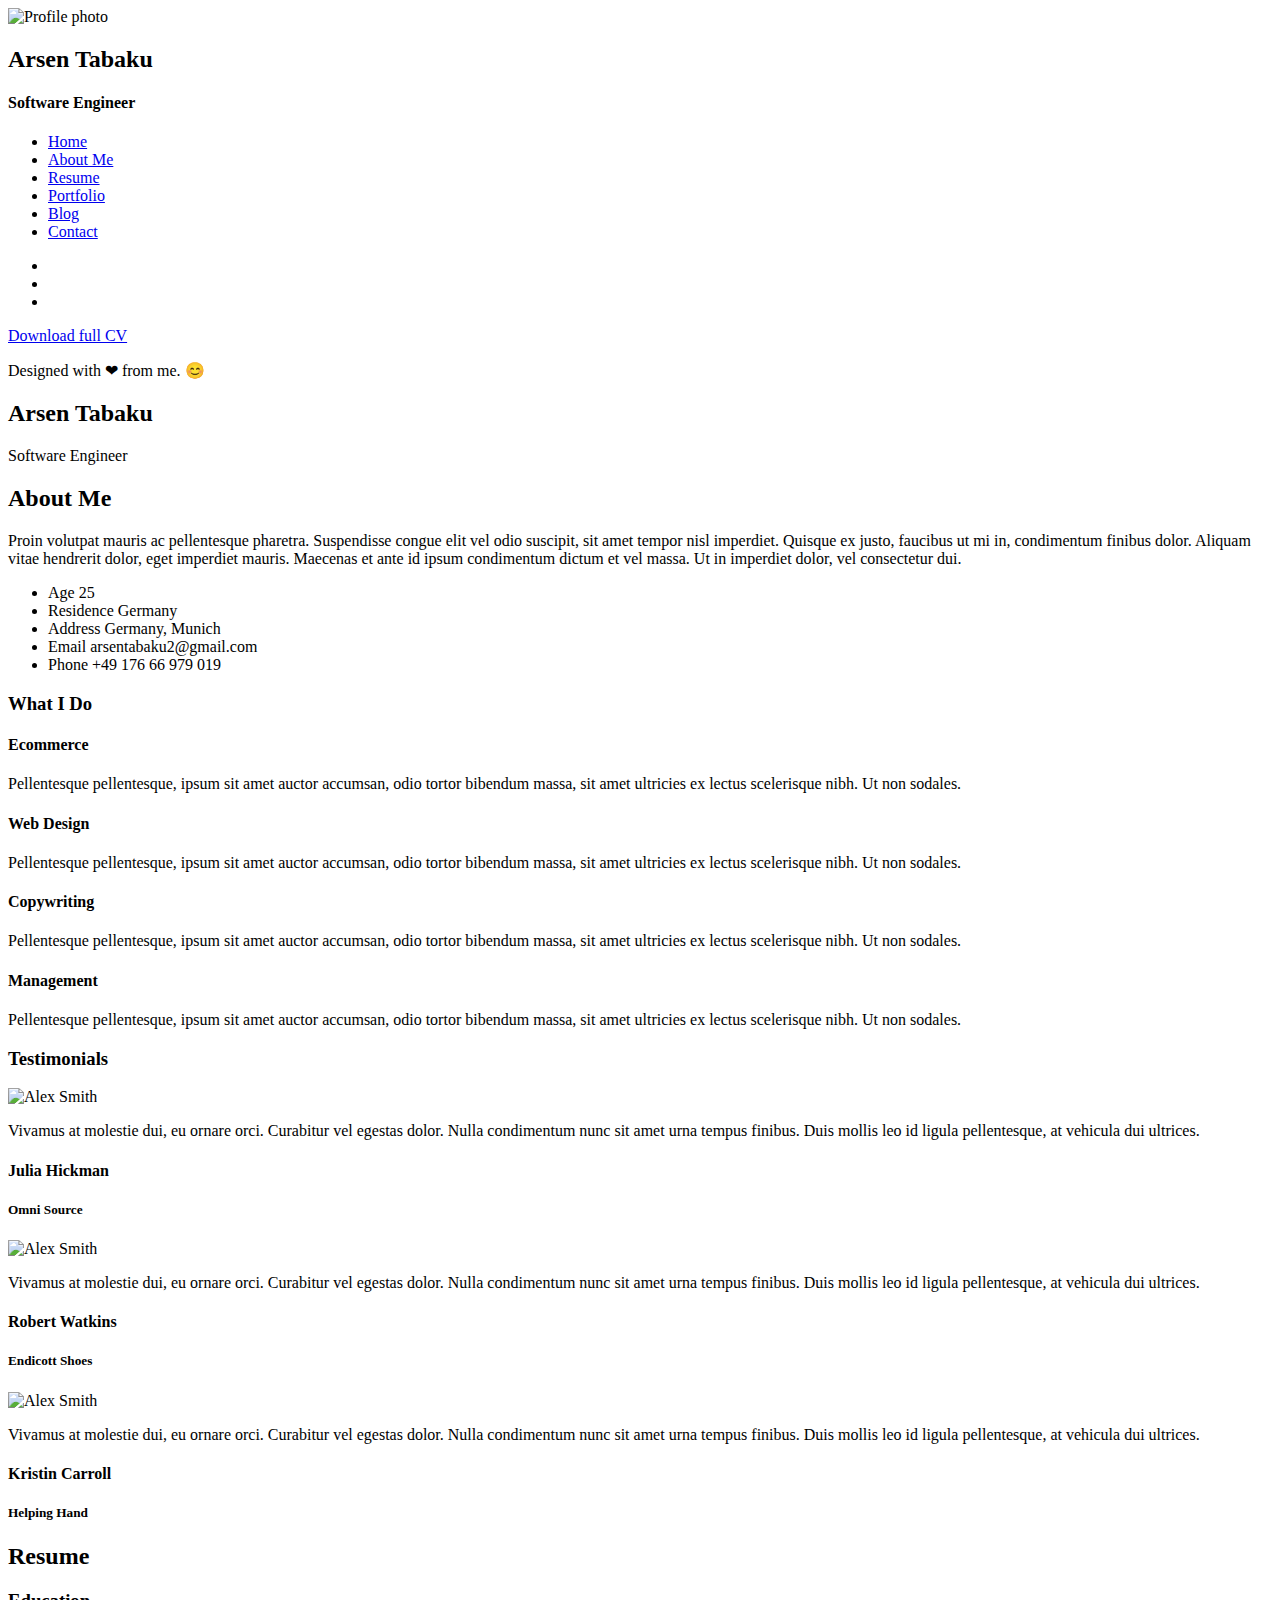
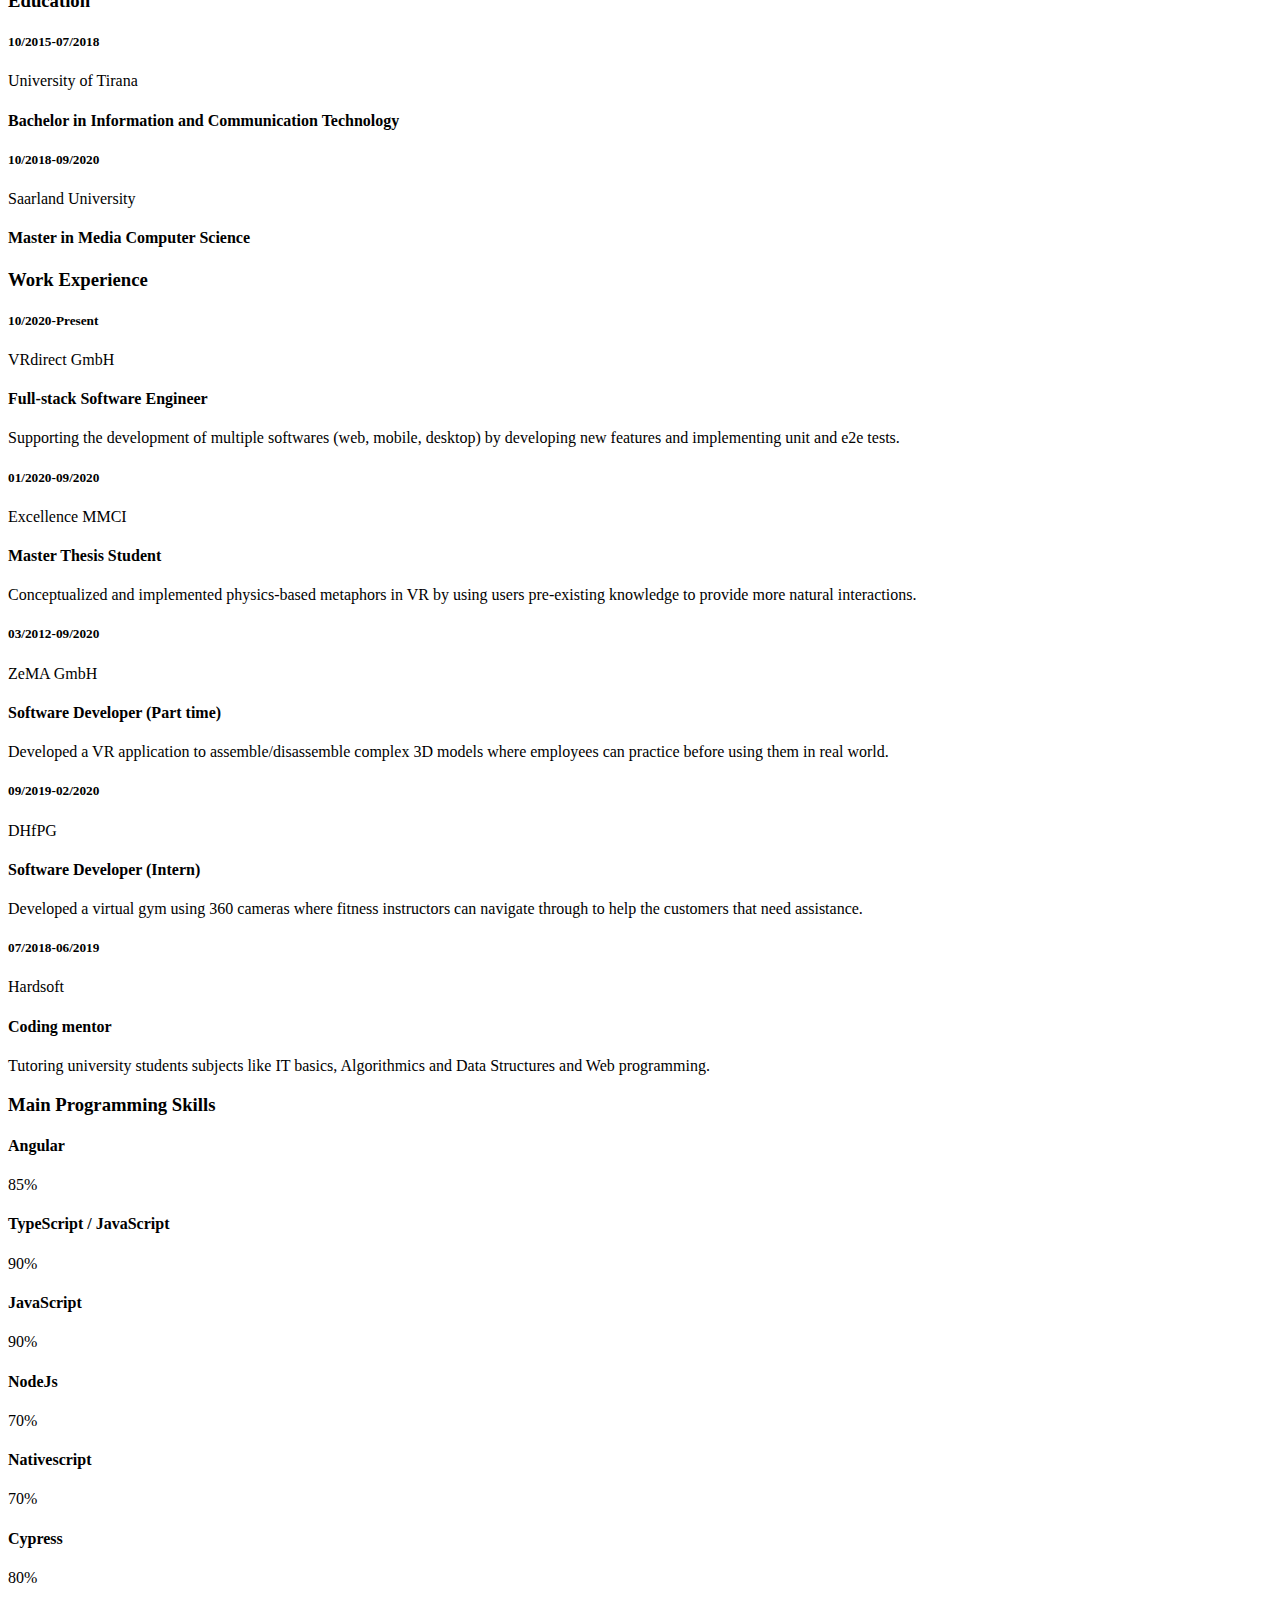
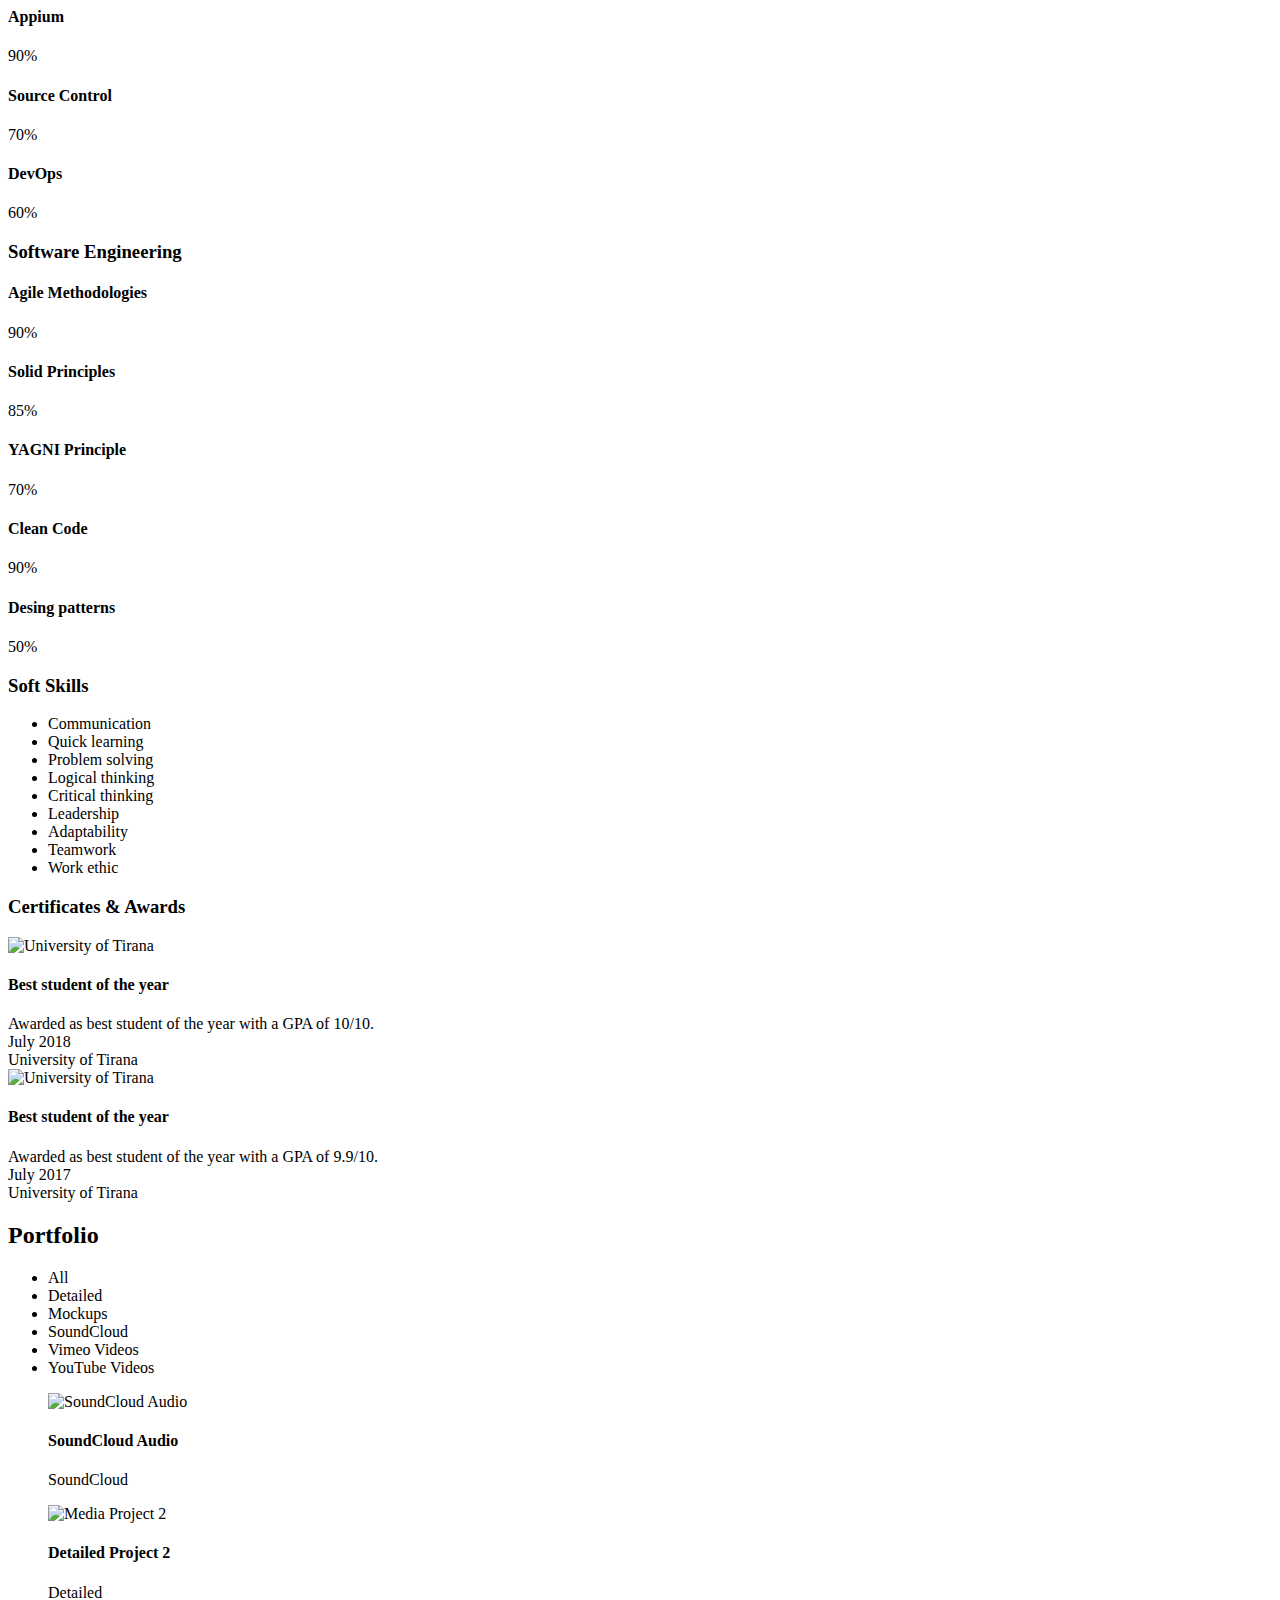
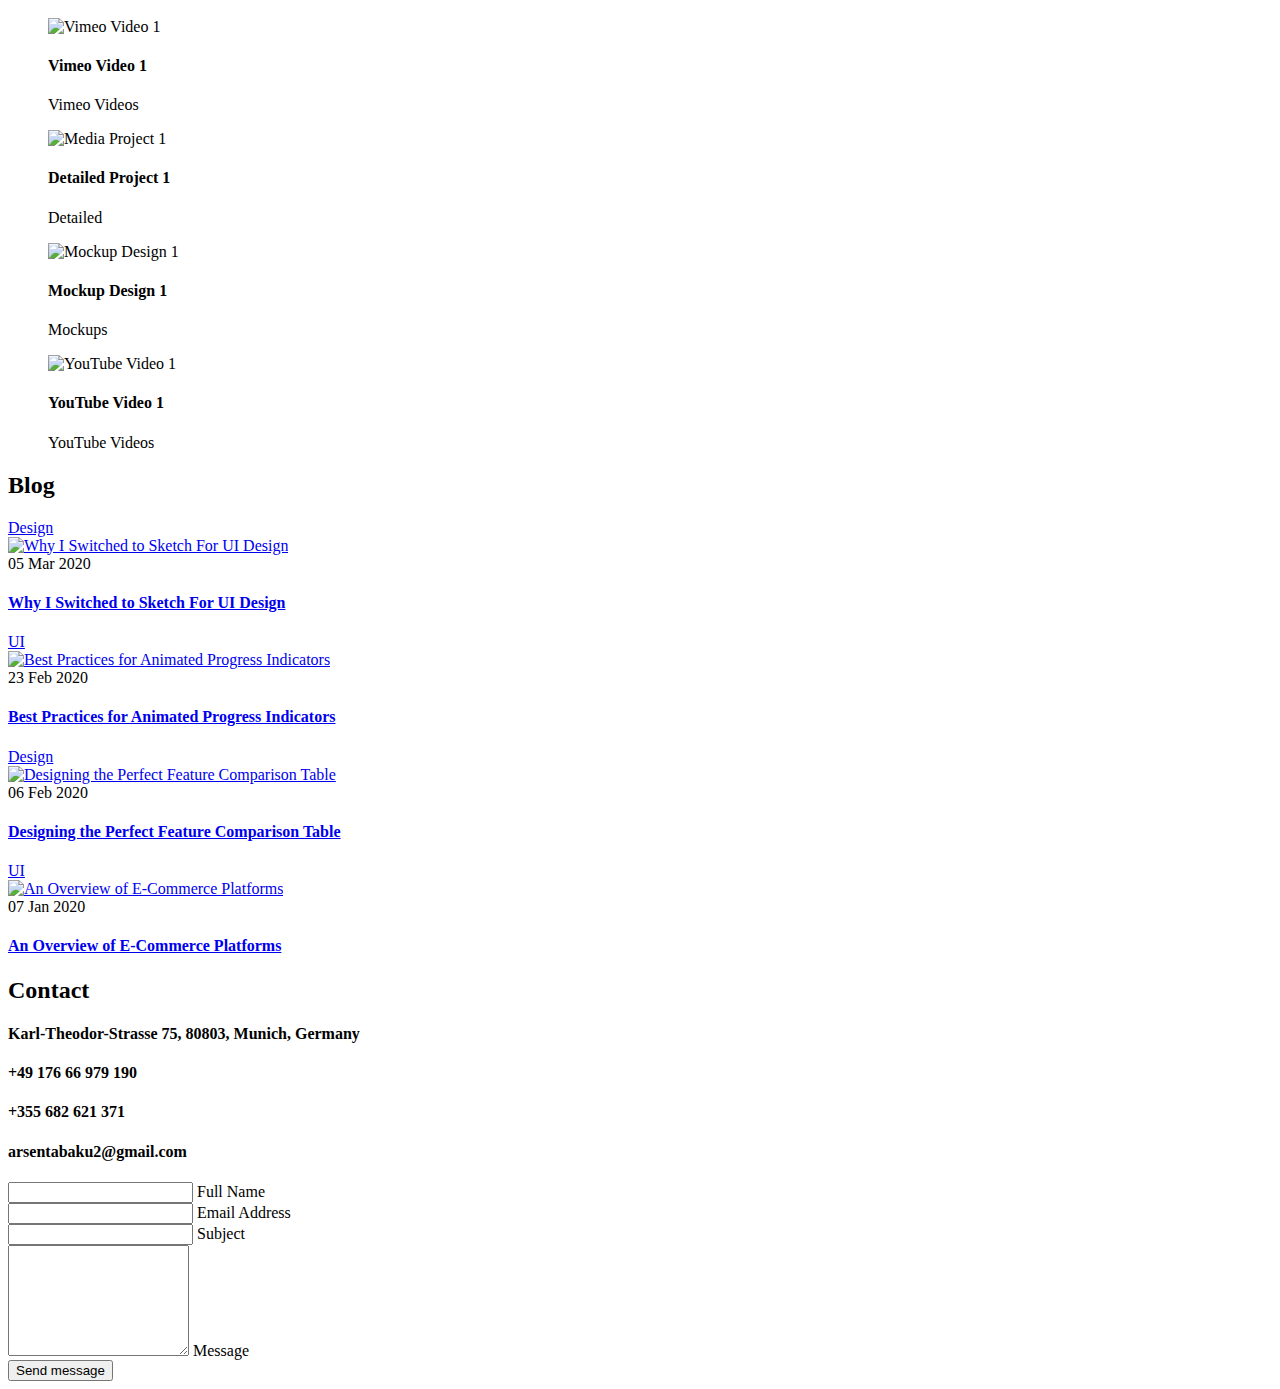
==== index.html @ f5edd141 "Updates in index.html for portfolio and blog changes" ====
<!DOCTYPE html>
<html lang="en" class="no-js">

<head>
  <meta charset="UTF-8" />
  <meta http-equiv="X-UA-Compatible" content="IE=edge">
  <title>Arsen Tabaku - Personal website</title>
  <meta name="viewport" content="width=device-width, initial-scale=1, maximum-scale=1" />
  <meta name="description" content="Arsen Tabaku - Personal website" />
  <meta name="keywords" content="cv, resume, arsen tabaku, portfolio, personal webiste" />
  <meta name="author" content="Arsen Tabaku" />
  <link rel="shortcut icon" href="img/favicon.ico">

  <link rel="stylesheet" href="css/reset.css" type="text/css">
  <link rel="stylesheet" href="css/bootstrap-grid.min.css" type="text/css">
  <link rel="stylesheet" href="css/animations.css" type="text/css">
  <link rel="stylesheet" href="css/perfect-scrollbar.css" type="text/css">
  <link rel="stylesheet" href="css/owl.carousel.css" type="text/css">
  <link rel="stylesheet" href="css/magnific-popup.css" type="text/css">
  <link rel="stylesheet" href="css/main.css" type="text/css">
</head>

<body>
  <!-- Animated Background -->
  <div class="lm-animated-bg" style="background-image: url(img/main_bg.png);"></div>
  <!-- /Animated Background -->

  <!-- Loading animation -->
  <div class="preloader">
    <div class="preloader-animation">
      <div class="preloader-spinner">
      </div>
    </div>
  </div>
  <!-- /Loading animation -->

  <div class="page">
    <div class="page-content">

      <header id="site_header" class="header mobile-menu-hide">
        <div class="header-content">
          <div class="header-photo">
            <img src="img/profile_photo.png" alt="Profile photo">
          </div>
          <div class="header-titles">
            <h2>Arsen Tabaku</h2>
            <h4>Software Engineer</h4>
          </div>
        </div>

        <ul class="main-menu">
          <li class="active">
            <a href="#home" class="nav-anim">
              <span class="menu-icon lnr lnr-home"></span>
              <span class="link-text">Home</span>
            </a>
          </li>
          <li>
            <a href="#about-me" class="nav-anim">
              <span class="menu-icon lnr lnr-user"></span>
              <span class="link-text">About Me</span>
            </a>
          </li>
          <li>
            <a href="#resume" class="nav-anim">
              <span class="menu-icon lnr lnr-graduation-hat"></span>
              <span class="link-text">Resume</span>
            </a>
          </li>
          <li>
            <a href="#portfolio" class="nav-anim">
              <span class="menu-icon lnr lnr-briefcase"></span>
              <span class="link-text">Portfolio</span>
            </a>
          </li>
          <li>
            <a href="#blog" class="nav-anim">
              <span class="menu-icon lnr lnr-book"></span>
              <span class="link-text">Blog</span>
            </a>
          </li>
          <li>
            <a href="#contact" class="nav-anim">
              <span class="menu-icon lnr lnr-envelope"></span>
              <span class="link-text">Contact</span>
            </a>
          </li>
        </ul>

        <div class="social-links">
          <ul>
            <li><a href="https://www.linkedin.com/in/arsentabaku/" target="_blank"><i
                  class="fab fa-linkedin-in"></i></a></li>
            <li><a href="https://www.facebook.com/arsentabaku2/" target="_blank"><i class="fab fa-facebook-f"></i></a>
            </li>
            <li><a href="https://www.instagram.com/arsentabaku/" target="_blank"><i class="fab fa-instagram"></i></a>
            </li>
          </ul>
        </div>

        <div class="header-buttons">
          <a href="#" target="_blank" class="btn btn-primary ">Download full CV</a>
        </div>

        <div class="copyrights">
          <p>Designed with &#10084; from me. &#128522;
          <p>
        </div>
      </header>

      <!-- Mobile Navigation -->
      <div class="menu-toggle">
        <span></span>
        <span></span>
        <span></span>
      </div>
      <!-- End Mobile Navigation -->

      <!-- Arrows Nav -->
      <div class="lmpixels-arrows-nav">
        <div class="lmpixels-arrow-right"><i class="lnr lnr-chevron-right"></i></div>
        <div class="lmpixels-arrow-left"><i class="lnr lnr-chevron-left"></i></div>
      </div>
      <!-- End Arrows Nav -->

      <div class="content-area">
        <div class="animated-sections">
          <!-- Home Subpage -->
          <section data-id="home" class="animated-section start-page">
            <div class="section-content vcentered">

              <div class="row">
                <div class="col-sm-12 col-md-12 col-lg-12">
                  <div class="title-block">
                    <h2>Arsen Tabaku</h2>
                    <div class="owl-carousel text-rotation">
                      <div class="item">
                        <div class="sp-subtitle">Software Engineer</div>
                      </div>

                      <!-- <div class="item">
                              <div class="sp-subtitle">Frontend-developer</div>
                            </div> -->
                    </div>
                  </div>
                </div>
              </div>

            </div>
          </section>
          <!-- End of Home Subpage -->

          <!-- About Me Subpage -->
          <section data-id="about-me" class="animated-section">
            <div class="section-content">
              <div class="page-title">
                <h2>About <span>Me</span></h2>
              </div>

              <!-- Personal Information -->
              <div class="row">
                <div class="col-xs-12 col-sm-7">
                  <p>Proin volutpat mauris ac pellentesque pharetra. Suspendisse congue elit vel odio suscipit, sit amet
                    tempor nisl imperdiet. Quisque ex justo, faucibus ut mi in, condimentum finibus dolor. Aliquam vitae
                    hendrerit dolor, eget imperdiet mauris. Maecenas et ante id ipsum condimentum dictum et vel massa.
                    Ut in imperdiet dolor, vel consectetur dui.</p>
                </div>

                <div class="col-xs-12 col-sm-5">
                  <div class="info-list">
                    <ul>
                      <li>
                        <span class="title">Age</span>
                        <span class="value">25</span>
                      </li>

                      <li>
                        <span class="title">Residence</span>
                        <span class="value">Germany</span>
                      </li>

                      <li>
                        <span class="title">Address</span>
                        <span class="value">Germany, Munich</span>
                      </li>

                      <li>
                        <span class="title">Email</span>
                        <span class="value">arsentabaku2@gmail.com</span>
                      </li>

                      <li>
                        <span class="title">Phone</span>
                        <span class="value">+49 176 66 979 019</span>
                      </li>
                    </ul>
                  </div>
                </div>
              </div>
              <!-- End of Personal Information -->

              <div class="white-space-50"></div>

              <!-- Services -->
              <div class="row">
                <div class="col-xs-12 col-sm-12">
                  <div class="block-title">
                    <h3>What <span>I Do</span></h3>
                  </div>
                </div>
              </div>

              <div class="row">
                <div class="col-xs-12 col-sm-6">
                  <div class="col-inner">
                    <div class="info-list-w-icon">
                      <div class="info-block-w-icon">
                        <div class="ci-icon">
                          <i class="lnr lnr-store"></i>
                        </div>
                        <div class="ci-text">
                          <h4>Ecommerce</h4>
                          <p>Pellentesque pellentesque, ipsum sit amet auctor accumsan, odio tortor bibendum massa, sit
                            amet ultricies ex lectus scelerisque nibh. Ut non sodales.</p>
                        </div>
                      </div>
                      <div class="info-block-w-icon">
                        <div class="ci-icon">
                          <i class="lnr lnr-laptop-phone"></i>
                        </div>
                        <div class="ci-text">
                          <h4>Web Design</h4>
                          <p>Pellentesque pellentesque, ipsum sit amet auctor accumsan, odio tortor bibendum massa, sit
                            amet ultricies ex lectus scelerisque nibh. Ut non sodales.</p>
                        </div>
                      </div>
                    </div>
                  </div>
                </div>

                <div class="col-xs-12 col-sm-6">
                  <div class="col-inner">
                    <div class="info-list-w-icon">
                      <div class="info-block-w-icon">
                        <div class="ci-icon">
                          <i class="lnr lnr-pencil"></i>
                        </div>
                        <div class="ci-text">
                          <h4>Copywriting</h4>
                          <p>Pellentesque pellentesque, ipsum sit amet auctor accumsan, odio tortor bibendum massa, sit
                            amet ultricies ex lectus scelerisque nibh. Ut non sodales.</p>
                        </div>
                      </div>
                      <div class="info-block-w-icon">
                        <div class="ci-icon">
                          <i class="lnr lnr-flag"></i>
                        </div>
                        <div class="ci-text">
                          <h4>Management</h4>
                          <p>Pellentesque pellentesque, ipsum sit amet auctor accumsan, odio tortor bibendum massa, sit
                            amet ultricies ex lectus scelerisque nibh. Ut non sodales.</p>
                        </div>
                      </div>
                    </div>
                  </div>
                </div>
              </div>
              <!-- End of Services -->

              <div class="white-space-30"></div>

              <!-- Testimonials -->
              <div class="row">
                <div class="col-xs-12 col-sm-12">
                  <div class="block-title">
                    <h3>Testimonials</h3>
                  </div>
                </div>
              </div>

              <div class="row">
                <div class="col-xs-12 col-sm-12">
                  <div class="testimonials owl-carousel">
                    <!-- Testimonial 1 -->
                    <div class="testimonial">
                      <div class="img">
                        <img src="img/testimonials/testimonial-1.jpg" alt="Alex Smith">
                      </div>
                      <div class="text">
                        <p>Vivamus at molestie dui, eu ornare orci. Curabitur vel egestas dolor. Nulla condimentum nunc
                          sit amet urna tempus finibus. Duis mollis leo id ligula pellentesque, at vehicula dui
                          ultrices.</p>
                      </div>

                      <div class="author-info">
                        <h4 class="author">Julia Hickman</h4>
                        <h5 class="company">Omni Source</h5>
                        <div class="icon">
                          <i class="fas fa-quote-right"></i>
                        </div>
                      </div>
                    </div>
                    <!-- End of Testimonial 1 -->

                    <!-- Testimonial 2 -->
                    <div class="testimonial">
                      <div class="img">
                        <img src="img/testimonials/testimonial-2.jpg" alt="Alex Smith">
                      </div>
                      <div class="text">
                        <p>Vivamus at molestie dui, eu ornare orci. Curabitur vel egestas dolor. Nulla condimentum nunc
                          sit amet urna tempus finibus. Duis mollis leo id ligula pellentesque, at vehicula dui
                          ultrices.</p>
                      </div>

                      <div class="author-info">
                        <h4 class="author">Robert Watkins</h4>
                        <h5 class="company">Endicott Shoes</h5>
                        <div class="icon">
                          <i class="fas fa-quote-right"></i>
                        </div>
                      </div>
                    </div>
                    <!-- End of Testimonial 2 -->

                    <!-- Testimonial 3 -->
                    <div class="testimonial">
                      <div class="img">
                        <img src="img/testimonials/testimonial-3.jpg" alt="Alex Smith">
                      </div>
                      <div class="text">
                        <p>Vivamus at molestie dui, eu ornare orci. Curabitur vel egestas dolor. Nulla condimentum nunc
                          sit amet urna tempus finibus. Duis mollis leo id ligula pellentesque, at vehicula dui
                          ultrices.</p>
                      </div>

                      <div class="author-info">
                        <h4 class="author">Kristin Carroll</h4>
                        <h5 class="company">Helping Hand</h5>
                        <div class="icon">
                          <i class="fas fa-quote-right"></i>
                        </div>
                      </div>
                    </div>
                    <!-- End of Testimonial 3 -->
                  </div>
                </div>
              </div>
              <!-- End of Testimonials -->

              <div class="white-space-50"></div>

            </div>
          </section>
          <!-- End of About Me Subpage -->

          <!-- Resume Subpage -->
          <section data-id="resume" class="animated-section">
            <div class="section-content">
              <div class="page-title">
                <h2>Resume</h2>
              </div>

              <div class="row">
                <div class="col-xs-12 col-sm-7">
                  <div class="block-title">
                    <h3>Education</h3>
                  </div>

                  <div class="timeline timeline-second-style clearfix">
                    <div class="timeline-item clearfix">
                      <div class="left-part">
                        <h5 class="item-period">10/2015-07/2018</h5>
                        <span class="item-company">University of Tirana</span>
                      </div>
                      <div class="divider"></div>
                      <div class="right-part">
                        <h4 class="item-title">Bachelor in Information and Communication Technology</h4>
                      </div>
                    </div>

                    <div class="timeline-item clearfix">
                      <div class="left-part">
                        <h5 class="item-period">10/2018-09/2020</h5>
                        <span class="item-company">Saarland University</span>
                      </div>
                      <div class="divider"></div>
                      <div class="right-part">
                        <h4 class="item-title">Master in Media Computer Science</h4>
                      </div>
                    </div>
                  </div>

                  <div class="white-space-50"></div>

                  <div class="block-title">
                    <h3>Work Experience</h3>
                  </div>

                  <div class="timeline timeline-second-style clearfix">
                    <div class="timeline-item clearfix">
                      <div class="left-part">
                        <h5 class="item-period">10/2020-Present</h5>
                        <span class="item-company">VRdirect GmbH</span>
                      </div>
                      <div class="divider"></div>
                      <div class="right-part">
                        <h4 class="item-title">Full-stack Software Engineer</h4>
                        <p>Supporting the development of multiple softwares (web, mobile, desktop) by developing new
                          features and implementing unit and e2e tests.</p>
                      </div>
                    </div>

                    <div class="timeline-item clearfix">
                      <div class="left-part">
                        <h5 class="item-period">01/2020-09/2020</h5>
                        <span class="item-company">Excellence MMCI</span>
                      </div>
                      <div class="divider"></div>
                      <div class="right-part">
                        <h4 class="item-title">Master Thesis Student</h4>
                        <p>Conceptualized and implemented physics-based metaphors in VR by using users pre-existing
                          knowledge to provide more natural interactions.</p>
                      </div>
                    </div>

                    <div class="timeline-item clearfix">
                      <div class="left-part">
                        <h5 class="item-period">03/2012-09/2020</h5>
                        <span class="item-company">ZeMA GmbH</span>
                      </div>
                      <div class="divider"></div>
                      <div class="right-part">
                        <h4 class="item-title">Software Developer (Part time)</h4>
                        <p>Developed a VR application to assemble/disassemble complex 3D models where employees can
                          practice before using them in real world.
                        </p>
                      </div>
                    </div>

                    <div class="timeline-item clearfix">
                      <div class="left-part">
                        <h5 class="item-period">09/2019-02/2020</h5>
                        <span class="item-company">DHfPG</span>
                      </div>
                      <div class="divider"></div>
                      <div class="right-part">
                        <h4 class="item-title">Software Developer (Intern)</h4>
                        <p>Developed a virtual gym using 360 cameras where fitness instructors can navigate through to
                          help the customers that need assistance.
                        </p>
                      </div>
                    </div>

                    <div class="timeline-item clearfix">
                      <div class="left-part">
                        <h5 class="item-period">07/2018-06/2019</h5>
                        <span class="item-company">Hardsoft</span>
                      </div>
                      <div class="divider"></div>
                      <div class="right-part">
                        <h4 class="item-title">Coding mentor</h4>
                        <p>Tutoring university students subjects like IT basics, Algorithmics and Data Structures and
                          Web programming.
                        </p>
                      </div>
                    </div>
                  </div>
                </div>

                <!-- Skills -->
                <div class="col-xs-12 col-sm-5">
                  <!-- Programming Skills -->
                  <div class="block-title">
                    <h3>Main Programming <span>Skills</span></h3>
                  </div>

                  <div class="skills-info skills-second-style">
                    <div class="skill clearfix">
                      <h4>Angular</h4>
                      <div class="skill-value">85%</div>
                    </div>
                    <div class="skill-container skill-8">
                      <div class="skill-percentage"></div>
                    </div>

                    <div class="skill clearfix">
                      <h4>TypeScript / JavaScript</h4>
                      <div class="skill-value">90%</div>
                    </div>
                    <div class="skill-container skill-9">
                      <div class="skill-percentage"></div>
                    </div>

                    <div class="skill clearfix">
                      <h4>JavaScript</h4>
                      <div class="skill-value">90%</div>
                    </div>
                    <div class="skill-container skill-9">
                      <div class="skill-percentage"></div>
                    </div>

                    <div class="skill clearfix">
                      <h4>NodeJs</h4>
                      <div class="skill-value">70%</div>
                    </div>
                    <div class="skill-container skill-7">
                      <div class="skill-percentage"></div>
                    </div>

                    <div class="skill clearfix">
                      <h4>Nativescript</h4>
                      <div class="skill-value">70%</div>
                    </div>
                    <div class="skill-container skill-7">
                      <div class="skill-percentage"></div>
                    </div>

                    <div class="skill clearfix">
                      <h4>Cypress</h4>
                      <div class="skill-value">80%</div>
                    </div>
                    <div class="skill-container skill-8">
                      <div class="skill-percentage"></div>
                    </div>

                    <div class="skill clearfix">
                      <h4>Appium</h4>
                      <div class="skill-value">90%</div>
                    </div>
                    <div class="skill-container skill-9">
                      <div class="skill-percentage"></div>
                    </div>

                    <div class="skill clearfix">
                      <h4>Source Control</h4>
                      <div class="skill-value">70%</div>
                    </div>
                    <div class="skill-container skill-7">
                      <div class="skill-percentage"></div>
                    </div>

                    <div class="skill clearfix">
                      <h4>DevOps</h4>
                      <div class="skill-value">60%</div>
                    </div>
                    <div class="skill-container skill-6">
                      <div class="skill-percentage"></div>
                    </div>
                  </div>
                  <!-- End of Programming Skills -->

                  <div class="white-space-10"></div>

                  <!-- Software Engineering -->
                  <div class="block-title">
                    <h3>Software <span>Engineering</span></h3>
                  </div>

                  <div class="skills-info skills-second-style">
                    <div class="skill clearfix">
                      <h4>Agile Methodologies</h4>
                      <div class="skill-value">90%</div>
                    </div>
                    <div class="skill-container skill-9">
                      <div class="skill-percentage"></div>
                    </div>

                    <div class="skill clearfix">
                      <h4>Solid Principles</h4>
                      <div class="skill-value">85%</div>
                    </div>
                    <div class="skill-container skill-8">
                      <div class="skill-percentage"></div>
                    </div>

                    <div class="skill clearfix">
                      <h4>YAGNI Principle</h4>
                      <div class="skill-value">70%</div>
                    </div>
                    <div class="skill-container skill-7">
                      <div class="skill-percentage"></div>
                    </div>

                    <div class="skill clearfix">
                      <h4>Clean Code</h4>
                      <div class="skill-value">90%</div>
                    </div>
                    <div class="skill-container skill-9">
                      <div class="skill-percentage"></div>
                    </div>

                    <div class="skill clearfix">
                      <h4>Desing patterns</h4>
                      <div class="skill-value">50%</div>
                    </div>
                    <div class="skill-container skill-5">
                      <div class="skill-percentage"></div>
                    </div>
                  </div>
                  <!-- End of Software Engineering -->

                  <div class="white-space-10"></div>

                  <!-- Soft Skills -->
                  <div class="block-title">
                    <h3>Soft <span>Skills</span></h3>
                  </div>

                  <ul class="knowledges">
                    <li>Communication</li>
                    <li>Quick learning</li>
                    <li>Problem solving</li>
                    <li>Logical thinking</li>
                    <li>Critical thinking</li>
                    <li>Leadership</li>
                    <li>Adaptability</li>
                    <li>Teamwork</li>
                    <li>Work ethic</li>
                  </ul>
                  <!-- End of Soft Skills -->
                </div>
                <!-- End of Skills -->
              </div>

              <div class="white-space-50"></div>

              <!-- Certificates and Awards -->
              <div class="row">
                <div class="col-xs-12 col-sm-12">
                  <div class="block-title">
                    <h3>Certificates & Awards</h3>
                  </div>
                </div>
              </div>

              <div class="row">
                <div class="col-xs-12 col-sm-6">
                  <div class="certificate-item clearfix">
                    <div class="certi-logo">
                      <img src="img/certifications/university_of_tirana.png" alt="University of Tirana">
                    </div>

                    <div class="certi-content">
                      <div class="certi-title">
                        <h4>Best student of the year</h4>
                      </div>
                      <div class="certi-id">
                        <span>Awarded as best student of the year with a GPA of 10/10.</span>
                      </div>
                      <div class="certi-date">
                        <span>July 2018</span>
                      </div>
                      <div class="certi-company">
                        <span>University of Tirana</span>
                      </div>
                    </div>
                  </div>
                </div>

                <div class="col-xs-12 col-sm-6">
                  <div class="certificate-item clearfix">
                    <div class="certi-logo">
                      <img src="img/certifications/university_of_tirana.png" alt="University of Tirana">
                    </div>

                    <div class="certi-content">
                      <div class="certi-title">
                        <h4>Best student of the year</h4>
                      </div>
                      <div class="certi-id">
                        <span>Awarded as best student of the year with a GPA of 9.9/10.</span>
                      </div>
                      <div class="certi-date">
                        <span>July 2017</span>
                      </div>
                      <div class="certi-company">
                        <span>University of Tirana</span>
                      </div>
                    </div>
                  </div>
                </div>

              </div>
              <!-- End of Certificates -->
            </div>
          </section>
          <!-- End of Resume Subpage -->

          <!-- Portfolio Subpage -->
          <section data-id="portfolio" class="animated-section">
            <div class="section-content">
              <div class="page-title">
                <h2>Portfolio</h2>
              </div>

              <div class="row">
                <div class="col-xs-12 col-sm-12">
                  <!-- Portfolio Content -->
                  <div class="portfolio-content">

                    <ul class="portfolio-filters">
                      <li class="active">
                        <a class="filter btn btn-sm btn-link" data-group="category_all">All</a>
                      </li>
                      <li>
                        <a class="filter btn btn-sm btn-link" data-group="category_detailed">Detailed</a>
                      </li>
                      <li>
                        <a class="filter btn btn-sm btn-link" data-group="category_mockups">Mockups</a>
                      </li>
                      <li>
                        <a class="filter btn btn-sm btn-link" data-group="category_soundcloud">SoundCloud</a>
                      </li>
                      <li>
                        <a class="filter btn btn-sm btn-link" data-group="category_vimeo-videos">Vimeo Videos</a>
                      </li>
                      <li>
                        <a class="filter btn btn-sm btn-link" data-group="category_youtube-videos">YouTube Videos</a>
                      </li>
                    </ul>

                    <!-- Portfolio Grid -->
                    <div class="portfolio-grid three-columns">

                      <figure class="item lbaudio" data-groups='["category_all", "category_soundcloud"]'>
                        <div class="portfolio-item-img">
                          <img src="img/portfolio/1.jpg" alt="SoundCloud Audio" title="" />
                          <a href="https://w.soundcloud.com/player/?url=https%3A//api.soundcloud.com/tracks/221650664&#038;color=%23ff5500&#038;auto_play=false&#038;hide_related=false&#038;show_comments=true&#038;show_user=true&#038;show_reposts=false&#038;show_teaser=true&#038;visual=true"
                            class="lightbox mfp-iframe" title="SoundCloud Audio"></a>
                        </div>

                        <i class="fa fa-volume-up"></i>
                        <h4 class="name">SoundCloud Audio</h4>
                        <span class="category">SoundCloud</span>
                      </figure>

                      <figure class="item standard" data-groups='["category_all", "category_detailed"]'>
                        <div class="portfolio-item-img">
                          <img src="img/portfolio/2.jpg" alt="Media Project 2" title="" />
                          <a href="portfolio/portfolio-1.html" class="ajax-page-load"></a>
                        </div>

                        <i class="far fa-file-alt"></i>
                        <h4 class="name">Detailed Project 2</h4>
                        <span class="category">Detailed</span>
                      </figure>

                      <figure class="item lbvideo" data-groups='["category_all", "category_vimeo-videos"]'>
                        <div class="portfolio-item-img">
                          <img src="img/portfolio/3.jpg" alt="Vimeo Video 1" title="" />
                          <a href="https://player.vimeo.com/video/158284739" class="lightbox mfp-iframe"
                            title="Vimeo Video 1"></a>
                        </div>

                        <i class="fas fa-video"></i>
                        <h4 class="name">Vimeo Video 1</h4>
                        <span class="category">Vimeo Videos</span>
                      </figure>

                      <figure class="item standard" data-groups='["category_all", "category_detailed"]'>
                        <div class="portfolio-item-img">
                          <img src="img/portfolio/4.jpg" alt="Media Project 1" title="" />
                          <a href="portfolio/portfolio-1.html" class="ajax-page-load"></a>
                        </div>

                        <i class="far fa-file-alt"></i>
                        <h4 class="name">Detailed Project 1</h4>
                        <span class="category">Detailed</span>
                      </figure>

                      <figure class="item lbimage" data-groups='["category_all", "category_mockups"]'>
                        <div class="portfolio-item-img">
                          <img src="img/portfolio/5.jpg" alt="Mockup Design 1" title="" />
                          <a class="lightbox" title="Mockup Design 1" href="img/portfolio/full/5.jpg"></a>
                        </div>

                        <i class="far fa-image"></i>
                        <h4 class="name">Mockup Design 1</h4>
                        <span class="category">Mockups</span>
                      </figure>

                      <figure class="item lbvideo" data-groups='["category_all", "category_youtube-videos"]'>
                        <div class="portfolio-item-img">
                          <img src="img/portfolio/6.jpg" alt="YouTube Video 1" title="" />
                          <a href="https://www.youtube.com/embed/bg0gv2YpIok" class="lightbox mfp-iframe"
                            title="YouTube Video 1"></a>
                        </div>

                        <i class="fas fa-video"></i>
                        <h4 class="name">YouTube Video 1</h4>
                        <span class="category">YouTube Videos</span>
                      </figure>
                    </div>
                  </div>
                  <!-- End of Portfolio Content -->
                </div>
              </div>
            </div>
          </section>
          <!-- End of Portfolio Subpage -->

          <!-- Blog Subpage -->
          <section data-id="blog" class="animated-section">
            <div class="section-content">
              <div class="page-title">
                <h2>Blog</h2>
              </div>

              <div class="row">
                <div class="col-xs-12 col-sm-12">
                  <div class="blog-masonry two-columns clearfix">

                    <!-- Blog Post 1 -->
                    <div class="item post-1">
                      <div class="blog-card">
                        <div class="media-block">
                          <div class="category">
                            <a href="#" title="View all posts in Design">Design</a>
                          </div>
                          <a href="blog/blog-post-1.html">
                            <img src="img/blog/blog_post_1.jpg" class="size-blog-masonry-image-two-c"
                              alt="Why I Switched to Sketch For UI Design" title="" />
                            <div class="mask"></div>
                          </a>
                        </div>
                        <div class="post-info">
                          <div class="post-date">05 Mar 2020</div>
                          <a href="blog/blog-post-1.html">
                            <h4 class="blog-item-title">Why I Switched to Sketch For UI Design</h4>
                          </a>
                        </div>
                      </div>
                    </div>
                    <!-- End of Blog Post 1 -->

                    <!-- Blog Post 2 -->
                    <div class="item post-2">
                      <div class="blog-card">
                        <div class="media-block">
                          <div class="category">
                            <a href="#" title="View all posts in UI">UI</a>
                          </div>
                          <a href="blog/blog-post-1.html">
                            <img src="img/blog/blog_post_2.jpg" class="size-blog-masonry-image-two-c"
                              alt="Best Practices for Animated Progress Indicators" title="" />
                            <div class="mask"></div>
                          </a>
                        </div>
                        <div class="post-info">
                          <div class="post-date">23 Feb 2020</div>
                          <a href="blog/blog-post-1.html">
                            <h4 class="blog-item-title">Best Practices for Animated Progress Indicators</h4>
                          </a>
                        </div>
                      </div>
                    </div>
                    <!-- End of Blog Post 2 -->

                    <!-- Blog Post 3 -->
                    <div class="item post-1">
                      <div class="blog-card">
                        <div class="media-block">
                          <div class="category">
                            <a href="#" title="View all posts in Design">Design</a>
                          </div>
                          <a href="blog/blog-post-1.html">
                            <img src="img/blog/blog_post_3.jpg" class="size-blog-masonry-image-two-c"
                              alt="Designing the Perfect Feature Comparison Table" title="" />
                            <div class="mask"></div>
                          </a>
                        </div>
                        <div class="post-info">
                          <div class="post-date">06 Feb 2020</div>
                          <a href="blog/blog-post-1.html">
                            <h4 class="blog-item-title">Designing the Perfect Feature Comparison Table</h4>
                          </a>
                        </div>
                      </div>
                    </div>
                    <!-- End of Blog Post 3 -->

                    <!-- Blog Post 4 -->
                    <div class="item post-2">
                      <div class="blog-card">
                        <div class="media-block">
                          <div class="category">
                            <a href="#" title="View all posts in E-Commerce">UI</a>
                          </div>
                          <a href="blog/blog-post-1.html">
                            <img src="img/blog/blog_post_4.jpg" class="size-blog-masonry-image-two-c"
                              alt="An Overview of E-Commerce Platforms" title="" />
                            <div class="mask"></div>
                          </a>
                        </div>
                        <div class="post-info">
                          <div class="post-date">07 Jan 2020</div>
                          <a href="blog/blog-post-1.html">
                            <h4 class="blog-item-title">An Overview of E-Commerce Platforms</h4>
                          </a>
                        </div>
                      </div>
                    </div>
                    <!-- End of Blog Post 4 -->
                  </div>
                </div>
              </div>
            </div>


          </section>
          <!-- End of Blog Subpage -->

          <!-- Contact Subpage -->
          <section data-id="contact" class="animated-section">
            <div class="section-content">
              <div class="page-title">
                <h2>Contact</h2>
              </div>

              <div class="row">
                <!-- Contact Info -->
                <div class="col-xs-12 col-sm-4">
                  <div class="lm-info-block gray-default">
                    <i class="lnr lnr-map-marker"></i>
                    <h4>Karl-Theodor-Strasse 75, 80803, Munich, Germany</h4>
                    <span class="lm-info-block-value"></span>
                    <span class="lm-info-block-text"></span>
                  </div>

                  <div class="lm-info-block gray-default">
                    <i class="lnr lnr-phone-handset"></i>
                    <h4>+49 176 66 979 190</h4>
                    <h4>+355 682 621 371</h4>
                    <span class="lm-info-block-value"></span>
                    <span class="lm-info-block-text"></span>
                  </div>

                  <div class="lm-info-block gray-default">
                    <i class="lnr lnr-envelope"></i>
                    <h4>arsentabaku2@gmail.com</h4>
                    <span class="lm-info-block-value"></span>
                    <span class="lm-info-block-text"></span>
                  </div>
                </div>
                <!-- End of Contact Info -->

                <!-- Contact Form -->
                <div class="col-xs-12 col-sm-8">
                  <div id="map" class="map"></div>
                  <!-- <div class="block-title">
                        <h3>How Can I <span>Help You?</span></h3>
                      </div> -->

                  <form id="contact_form" class="contact-form" action="contact_form/contact_form.php" method="post">

                    <div class="messages"></div>

                    <div class="controls two-columns">
                      <div class="fields clearfix">
                        <div class="left-column">
                          <div class="form-group form-group-with-icon">
                            <input id="form_name" type="text" name="name" class="form-control" placeholder=""
                              required="required" data-error="Name is required.">
                            <label>Full Name</label>
                            <div class="form-control-border"></div>
                            <div class="help-block with-errors"></div>
                          </div>

                          <div class="form-group form-group-with-icon">
                            <input id="form_email" type="email" name="email" class="form-control" placeholder=""
                              required="required" data-error="Valid email is required.">
                            <label>Email Address</label>
                            <div class="form-control-border"></div>
                            <div class="help-block with-errors"></div>
                          </div>

                          <div class="form-group form-group-with-icon">
                            <input id="form_subject" type="text" name="subject" class="form-control" placeholder=""
                              required="required" data-error="Subject is required.">
                            <label>Subject</label>
                            <div class="form-control-border"></div>
                            <div class="help-block with-errors"></div>
                          </div>
                        </div>
                        <div class="right-column">
                          <div class="form-group form-group-with-icon">
                            <textarea id="form_message" name="message" class="form-control" placeholder="" rows="7"
                              required="required" data-error="Please, leave me a message."></textarea>
                            <label>Message</label>
                            <div class="form-control-border"></div>
                            <div class="help-block with-errors"></div>
                          </div>
                        </div>
                      </div>

                      <!-- <div class="g-recaptcha" data-sitekey="6LfKQDkfAAAAAC1IroGtmhSHI0PWRRA48R6iFkGR"></div> -->

                      <input type="submit" class="button btn-send" value="Send message">
                    </div>
                  </form>
                </div>
                <!-- End of Contact Form -->
              </div>

            </div>
          </section>
          <!-- End of Contact Subpage -->
        </div>
      </div>

    </div>
  </div>

  <script src="js/jquery.min.js"></script>
  <script src="js/modernizr.custom.js"></script>
  <script src="js/animating.js"></script>

  <script src="js/imagesloaded.pkgd.min.js"></script>
  <script src='https://www.google.com/recaptcha/api.js'></script>

  <script src='js/perfect-scrollbar.min.js'></script>
  <script src='js/jquery.shuffle.min.js'></script>
  <script src='js/masonry.pkgd.min.js'></script>
  <script src='js/owl.carousel.min.js'></script>
  <script src="js/jquery.magnific-popup.min.js"></script>

  <script src="https://maps.googleapis.com/maps/api/js?key=AIzaSyBHOLnHmHfCcfsrA2hxsPowymeBLVaRyD4"></script>
  <script src="js/jquery.googlemap.js"></script>
  <script src="js/validator.js"></script>
  <script src="js/main.js"></script>
</body>

</html>
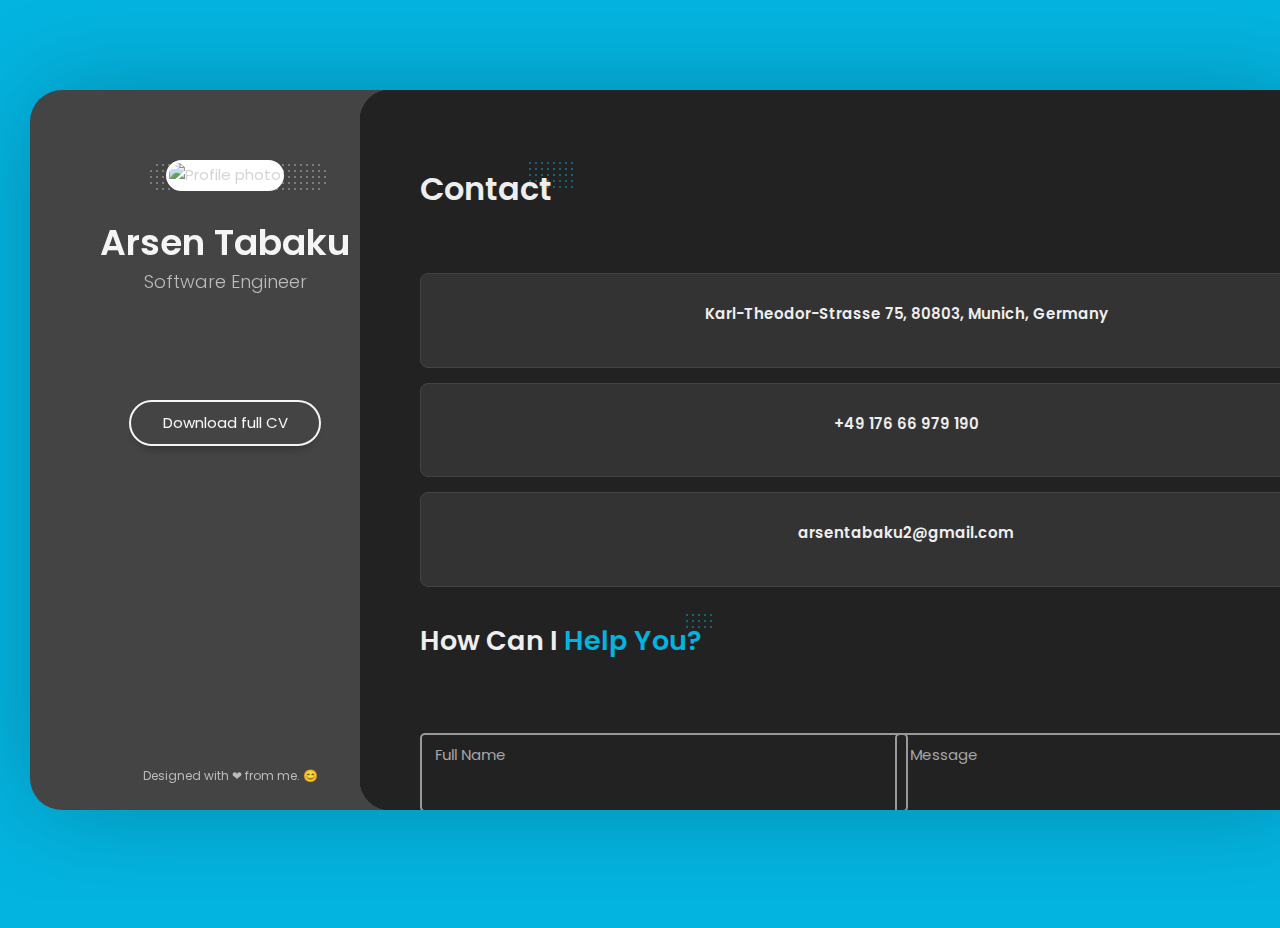
==== commit 911dd282: "Fixed contact and home" ====
--- a/index.html
+++ b/index.html
@@ -135,18 +135,18 @@
                     <h2>Arsen Tabaku</h2>
                     <div class="owl-carousel text-rotation">
                       <div class="item">
-                        <div class="sp-subtitle">Software Engineer</div>
-                      </div>
-
-                      <!-- <div class="item">
-                              <div class="sp-subtitle">Frontend-developer</div>
-                            </div> -->
-                    </div>
-                  </div>
-                </div>
-              </div>
-
-            </div>
+                        <div class="sp-subtitle">
+                          <div class="item">
+                            <div class="sp-subtitle">
+                              <p>“First, solve the problem. Then, write the code.” – John Johnson</p>
+                            </div>
+                          </div>
+                        </div>
+                      </div>
+                    </div>
+                  </div>
+
+                </div>
           </section>
           <!-- End of Home Subpage -->
 
@@ -931,7 +931,6 @@
                   <div class="lm-info-block gray-default">
                     <i class="lnr lnr-phone-handset"></i>
                     <h4>+49 176 66 979 190</h4>
-                    <h4>+355 682 621 371</h4>
                     <span class="lm-info-block-value"></span>
                     <span class="lm-info-block-text"></span>
                   </div>
@@ -946,11 +945,10 @@
                 <!-- End of Contact Info -->
 
                 <!-- Contact Form -->
-                <div class="col-xs-12 col-sm-8">
-                  <div id="map" class="map"></div>
-                  <!-- <div class="block-title">
-                        <h3>How Can I <span>Help You?</span></h3>
-                      </div> -->
+                <div class="col-xs-1 col-sm-8">
+                  <div class="block-title">
+                    <h3 style="padding-bottom: 27px; font-size: 27px;">How Can I <span>Help You?</span></h3>
+                  </div>
 
                   <form id="contact_form" class="contact-form" action="contact_form/contact_form.php" method="post">
 
@@ -964,7 +962,6 @@
                               required="required" data-error="Name is required.">
                             <label>Full Name</label>
                             <div class="form-control-border"></div>
-                            <div class="help-block with-errors"></div>
                           </div>
 
                           <div class="form-group form-group-with-icon">
@@ -972,7 +969,6 @@
                               required="required" data-error="Valid email is required.">
                             <label>Email Address</label>
                             <div class="form-control-border"></div>
-                            <div class="help-block with-errors"></div>
                           </div>
 
                           <div class="form-group form-group-with-icon">
@@ -980,23 +976,19 @@
                               required="required" data-error="Subject is required.">
                             <label>Subject</label>
                             <div class="form-control-border"></div>
-                            <div class="help-block with-errors"></div>
                           </div>
                         </div>
                         <div class="right-column">
                           <div class="form-group form-group-with-icon">
-                            <textarea id="form_message" name="message" class="form-control" placeholder="" rows="7"
+                            <textarea id="form_message" name="message" class="form-control" placeholder="" rows="10"
                               required="required" data-error="Please, leave me a message."></textarea>
                             <label>Message</label>
                             <div class="form-control-border"></div>
-                            <div class="help-block with-errors"></div>
                           </div>
                         </div>
                       </div>
 
-                      <!-- <div class="g-recaptcha" data-sitekey="6LfKQDkfAAAAAC1IroGtmhSHI0PWRRA48R6iFkGR"></div> -->
-
-                      <input type="submit" class="button btn-send" value="Send message">
+                      <input type="submit" class="button btn-send" value="Send message" style="margin-bottom: 175px;">
                     </div>
                   </form>
                 </div>
--- a/css/main.css
+++ b/css/main.css
@@ -0,0 +1,2935 @@
+/*
+* Template Name: BreezyCV - Resume / CV / vCard / Portfolio Template
+* Author: LMPixels
+* Author URL: http://themeforest.net/user/lmpixels
+* Version: 1.5.0
+*/
+
+/* ------------------------------------------------------------
+1. Fonts
+2. General Styles
+3. Page loadig animation
+4. Header
+5. Page Content
+6. Elements
+7. Single Page (Blog Posts, 404 etc.)
+8. Media Queries
+9. Pricing
+10. Updates
+------------------------------------------------------------ */
+
+/* ------------------------------------------------------------
+1. Fonts
+------------------------------------------------------------ */
+/* Google fonts */
+@import url('https://fonts.googleapis.com/css?family=Poppins:200,200i,300,300i,400,400i,500,500i,600,600i,700,700i');
+
+/* Linear Icons Font */
+@import url('./fonts/linear-icons-font/style.css');
+
+/* FontAwesome Free Icons Font */
+@import url('./fonts/fontawesome-free-5.12.1-web/css/all.min.css');
+
+
+/* ------------------------------------------------------------
+2. General Styles
+------------------------------------------------------------ */
+html {
+  margin: 0;
+  width: 100%;
+  height: 100%;
+  min-height: 100%;
+  overflow: hidden;
+}
+
+body {
+  background-color: #04b4e0;
+  margin: 0;
+  width: 100%;
+  height: 100%;
+  min-height: 100%;
+  font-size: 15px;
+  font-family: 'Poppins', Helvetica, sans-serif;
+  line-height: 1.65em;
+  overflow: hidden;
+  color: #d5d5d5;
+  background-repeat: no-repeat;
+  background-position: center;
+  background-position: 50% 50%;
+  background-size: cover;
+}
+
+h1, h2, h3, h4, h5, h6 {
+  color: #eee;
+  font-family: 'Poppins', Helvetica, sans-serif;
+  font-weight: 600;
+}
+
+h1 {
+    font-size: 32px;
+}
+h2 {
+    font-size: 27px;
+}
+h3 {
+    font-size: 21px;
+}
+h4 {
+    font-size: 18px;
+}
+h5 {
+    font-size: 16px;
+}
+h6 {
+    font-size: 14px;
+}
+
+a {
+  color: #0099cc;
+  text-decoration: none;
+  -webkit-transition: all 0.3s ease-in-out;
+  -moz-transition: all 0.3s ease-in-out;
+  -o-transition: all 0.3s ease-in-out;
+  -ms-transition: all 0.3s ease-in-out;
+  transition: all 0.3s ease-in-out;
+}
+
+p {
+  margin-bottom: 10px;
+}
+
+.clearfix:before,
+.clearfix:after {
+    content: " ";
+    display: table;
+}
+
+.clearfix:after {
+    clear: both;
+}
+
+.page {
+  display: block;
+  width: 100%;
+  height: 100%;
+  min-height: 100%;
+  padding: 0 100px;
+  overflow: hidden;
+}
+
+.page-content {
+  position: relative;
+  width: 100%;
+  max-width: 1280px;
+  min-height: 80vh;
+  margin: 10vh auto;
+  padding: 0;
+  background-color: #444;
+  -webkit-box-shadow: 0 0 100px -5px rgba(0,0,0,.25);
+  -moz-box-shadow: 0 0 100px -5px rgba(0,0,0,.25);
+  box-shadow: 0 0 100px -5px rgba(0,0,0,.25);
+  border-radius: 32px;
+  -webkit-backface-visibility: hidden;
+  -moz-backface-visibility: hidden;
+  backface-visibility: hidden;
+}
+
+/* buttons */
+.btn-primary,
+.btn-secondary,
+button,
+input[type="button"],
+input[type="submit"],
+.wp-block-button .wp-block-button__link {
+  display: inline-block;
+  position: relative;
+  padding: .8em 2.1em;
+  margin-bottom: .75em;
+  margin-right: .25em;
+  font-size: 1em;
+  line-height: 1.2;
+  border: 0;
+  outline: 0;
+  border: 2px solid #04b4e0;
+  color: #f5f5f5;
+  text-shadow: none;
+  background-color: transparent;
+  border-radius: 30px;
+  font-family: 'Poppins', Helvetica, sans-serif;
+  -webkit-transition: all 0.3s ease-in-out;
+  -moz-transition: all 0.3s ease-in-out;
+  -o-transition: all 0.3s ease-in-out;
+  -ms-transition: all 0.3s ease-in-out;
+  transition: all 0.3s ease-in-out;
+  box-shadow: 0px 10px 10px -8px rgba(0,0,0,.3);
+}
+
+.btn-primary:last-child,
+.btn-secondary:last-child,
+button:last-child,
+input[type="button"]:last-child,
+input[type="submit"]:last-child,
+.wp-block-button .wp-block-button__link:last-child {
+  margin-right: 0;
+}
+
+.btn-primary:hover,
+.btn-primary:focus,
+button:hover,
+button:focus,
+input[type="button"]:hover,
+input[type="button"]:focus,
+input[type="submit"]:hover,
+input[type="submit"]:focus {
+  background-color: #04b4e0;
+  color: #fff;
+  border: 2px solid #04b4e0;
+}
+
+.btn-secondary {
+  border-color: #d5d5d5;
+  background-color: transparent;
+  box-shadow: 0px 10px 10px -8px rgba(0,0,0,.3);
+  color: #f5f5f5;
+}
+
+.btn-secondary:hover,
+.btn-secondary:focus {
+  color: #333;
+  border-color: #d5d5d5;
+  background-color: #d5d5d5;
+}
+
+.animated {
+  -webkit-animation-duration: 1s;
+  animation-duration: 1s;
+  -webkit-animation-fill-mode: both;
+  animation-fill-mode: both;
+}
+
+
+
+/* ============================================================================= 
+3. Page loadig animation
+============================================================================= */
+.no-js .preloader,
+.no-js .preloader-portfolio { 
+  display: none;
+}
+.preloader,
+.preloader-portfolio {
+  position: fixed;
+  left: 0px;
+  top: 0px;
+  width: 100%;
+  height: 100%;
+  z-index: 9999;
+  background: #222;
+}
+
+.preloader-animation {
+  position: absolute;
+  top: 50%;
+  left: 50%;
+  text-align: center;
+  background-color: inherit;
+  color: inherit;
+  opacity: 1;
+  transition: opacity 0.3s;
+  transform: translate3d(-50%,-50%,0);
+}
+
+.preloader-spinner {
+  width: 52px;
+  height: 52px;
+  margin: 100px auto;
+  background-color: #04b4e0;
+
+  border-radius: 100%;  
+  -webkit-animation: sk-scaleout 1.0s infinite ease-in-out;
+  animation: sk-scaleout 1.0s infinite ease-in-out;
+}
+
+@-webkit-keyframes sk-scaleout {
+  0% { -webkit-transform: scale(0) }
+  100% {
+    -webkit-transform: scale(1.1);
+    opacity: 0;
+  }
+}
+
+@keyframes sk-scaleout {
+  0% { 
+    -webkit-transform: scale(0);
+    transform: scale(0);
+  } 100% {
+    -webkit-transform: scale(1.1);
+    transform: scale(1.1);
+    opacity: 0;
+  }
+}
+
+
+
+/* ------------------------------------------------------------
+4. Header
+------------------------------------------------------------ */
+@media only screen and (min-width: 1025px) {
+  .header {
+    display: inline-block;
+    float: left;
+    width: 100%;
+    max-width: 380px;
+    height: 100%;
+    max-height: 80vh;
+    min-height: inherit;
+    text-align: center;
+    padding: 70px 30px 45px;
+    overflow: auto;
+  }
+
+  .header-titles {
+
+  }
+
+  /* --- Navigation --- */
+  ul.main-menu {
+    position: absolute;
+    padding: 15px 0;
+    width: 70px;
+    right: -90px;
+    background-color: #444;
+    border-radius: 35px;
+    z-index: 999;
+    list-style: none;
+    top: 0;
+    -webkit-box-shadow: 0 0 30px -5px rgba(0,0,0,.15);
+    -moz-box-shadow: 0 0 30px -5px rgba(0,0,0,.15);
+    box-shadow: 0 0 30px -5px rgba(0,0,0,.15);
+  }
+
+  ul.main-menu a {
+    display: block;
+    position: relative;
+    color: #b5b6b7;
+    padding: 10px;
+    -webkit-transition: all 0.3s ease-in-out;
+    -moz-transition: all 0.3s ease-in-out;
+    -o-transition: all 0.3s ease-in-out;
+    -ms-transition: all 0.3s ease-in-out;
+    transition: all 0.3s ease-in-out;
+  }
+
+  ul.main-menu a.active,
+  ul.main-menu a:focus,
+  ul.main-menu a:hover {
+    color: #04b4e0;
+  }
+
+  ul.main-menu .menu-icon {
+    display: block;
+    font-size: 30px;
+  }
+
+  ul.main-menu .link-text {
+    position: absolute;
+    width: auto;
+    visibility: hidden;
+    opacity: 0;
+    color: #fff;
+    padding: 2px 10px;
+    background-color: #04b4e0;
+    white-space: nowrap;
+    right: 0;
+    top: -50%;
+    margin-top: 50%;
+    -webkit-transition: all 0.3s ease-in-out;
+    -moz-transition: all 0.3s ease-in-out;
+    -o-transition: all 0.3s ease-in-out;
+    -ms-transition: all 0.3s ease-in-out;
+    transition: all 0.3s ease-in-out;
+    z-index: 0;
+    box-shadow: 0px 10px 10px -8px rgba(0,0,0,.22);
+  }
+
+  ul.main-menu a:hover .link-text {
+    right: 100%;
+    visibility: visible;
+    opacity: 1;
+  }
+  /* --- End Navigation --- */
+}
+
+/* --- LMPixels Arrow Nav --- */
+.lmpixels-arrows-nav {
+  position: absolute;
+  padding: 10px 0;
+  width: 60px;
+  right: -80px;
+  background-color: #444;
+  border-radius: 35px;
+  z-index: 98;
+  list-style: none;
+  bottom: 0;
+  -webkit-box-shadow: 0 0 30px -5px rgba(0,0,0,.15);
+  -moz-box-shadow: 0 0 30px -5px rgba(0,0,0,.15);
+  box-shadow: 0 0 30px -5px rgba(0,0,0,.15);
+}
+
+.lmpixels-arrows-nav div {
+  display: block;
+  position: relative;
+  text-align: center;
+  color: #b5b6b7;
+  padding: 10px;
+  font-size: 24px;
+  -webkit-transition: all 0.3s ease-in-out;
+  -moz-transition: all 0.3s ease-in-out;
+  -o-transition: all 0.3s ease-in-out;
+  -ms-transition: all 0.3s ease-in-out;
+  transition: all 0.3s ease-in-out;
+}
+
+.lmpixels-arrows-nav div:hover {
+  color: #04b4e0;
+}
+/* --- End LMPixels Arrow Nav --- */
+
+.header-photo {
+  position: relative;
+  width: 180px;
+  margin: 0 auto 30px;
+  z-index: 1;
+}
+
+.header-photo img {
+  max-width: 100%;
+  background-color: #fff;
+  border: 3px solid #fff;
+  border-radius: 300px;
+}
+
+.header-photo:after {
+  position: absolute;
+  opacity: 0.3;
+  top: 7%;
+  left: 7%;
+  border-radius: 300px;
+  content: '';
+  height: calc(100% + 0px);
+  width: calc(100% + 0px);
+  background-image: -webkit-repeating-radial-gradient(center center, #fff, #fff 1px, transparent 0px, transparent 100%);
+  background-image: -moz-repeating-radial-gradient(center center, #fff, #fff 1px, transparent 0px, transparent 100%);
+  background-image: -ms-repeating-radial-gradient(center center, #fff, #fff 1px, transparent 0px, transparent 100%);
+  -webkit-background-size: 6px 6px;
+  -moz-background-size: 6px 6px;
+  background-size: 6px 6px;
+  z-index: -1;
+}
+
+.header-titles h2 {
+  font-size: 36px;
+  font-weight: 600;
+  color: #f5f5f5;
+  margin: 5px 0 7px;
+  line-height: 1.2em;
+} 
+
+.header-titles h4 {
+  font-size: 18px;
+  font-weight: 300;
+  color: #bbb;
+  margin: 5px 0;
+  line-height: 1.2em;
+}
+
+/* --- Social Links --- */
+.social-links {
+  margin: 20px 0;
+}
+
+.social-links ul {
+  list-style: none;
+  padding: 0;
+}
+
+.social-links ul li {
+  display: inline-block;
+}
+
+.social-links ul li a {
+  color: #fff;
+  border-radius: 20px;
+  font-size: 18px;
+  padding: 0;
+  height: 30px;
+  width: 30px;
+  display: block;
+  line-height: 30px;
+  text-align: center;
+  opacity: .9;
+}
+
+.social-links ul li a:hover {
+  opacity: 1;
+  background-color: rgba(255,255,255,.2);
+}
+/* --- End Social Links --- */
+
+.header-buttons {
+  margin-top: 50px;
+}
+
+.header-buttons .btn-primary {
+  background-color: transparent;
+  color: #f5f5f5;
+  border-color: #f5f5f5;
+}
+
+.header-buttons .btn-primary:hover {
+  background-color: #fff;
+  color: #04b4e0;
+  border-color: #fff;
+}
+
+.header .copyrights {
+  color: #bbb;
+  width: 380px;
+  position: absolute;
+  bottom: 0;
+  left: 0;
+  padding: 5px 10px 15px;
+  line-height: 14px;
+  font-size: 12px;
+  text-align: center;
+}
+
+/* ------------------------------------------------------------
+5. Page Content
+------------------------------------------------------------ */
+.content-area {
+  position: absolute;
+  right: 0;
+  background-color: transparent;
+  height: 100%;
+  width: 100%;
+  max-width: calc(100% - 380px);
+}
+
+.animated-sections {
+  position: relative;
+  height: 100%;
+  -webkit-perspective: 1500px;
+  -moz-perspective: 1500px;
+  perspective: 1500px;
+  -webkit-backface-visibility: hidden;
+  -moz-backface-visibility: hidden;
+  backface-visibility: hidden;
+}
+
+.animated-section {
+  position: absolute;
+  background-color: transparent;
+  height: 100%;
+  width: 100%;
+  border-radius: 30px;
+  padding: 0;
+  opacity: 0;
+  overflow: auto;
+  visibility: hidden;
+  -webkit-backface-visibility: hidden;
+  -moz-backface-visibility: hidden;
+  backface-visibility: hidden;
+  -webkit-transform: translate3d(0,0,0);
+  -moz-transform: translate3d(0,0,0);
+  transform: translate3d(0,0,0);
+  background-repeat: no-repeat;
+  background-position: center;
+  background-position: 50% 50%;
+  background-size: cover;
+}
+
+.section-content {
+  background-color: #222;
+  padding: 60px;
+  position: relative;
+  height: auto;
+  width: 100%;
+  min-width: 100%;
+  min-height: 100%;
+  -webkit-transform: translate3d(0,0,0);
+  -o-transform: translate3d(0,0,0);
+  -moz-transform: translate3d(0,0,0);
+  transform: translate3d(0,0,0);
+  -ms-transform: none;
+}
+
+.single-page-content {
+  position: absolute;
+  background-color: #222;
+  height: 100%;
+  width: 100%;
+  border-radius: 30px;
+  padding: 60px;
+  overflow: auto;
+}
+
+.section-active,
+.no-js .animated-section {
+  opacity: 1;
+  overflow: auto;
+  visibility: visible;
+  z-index: 99;
+}
+
+/* --- Custom ScrollBar Customization --- */
+.ps>.ps__scrollbar-y-rail {
+  margin-right: 10px;
+  margin-top: 30px;
+  margin-bottom: 30px;
+  border-radius: 20px;
+}
+
+.ps>.ps__scrollbar-y-rail>.ps__scrollbar-y {
+  background-color: #b5b6b7;
+}
+
+.ps:hover>.ps__scrollbar-y-rail:hover {
+  background-color: #444;
+}
+
+.ps:hover>.ps__scrollbar-y-rail:hover>.ps__scrollbar-y {
+    background-color: #04b4e0;
+}
+
+.ps>.ps__scrollbar-y-rail {
+  width: 12px;
+}
+
+.ps>.ps__scrollbar-y-rail:hover>.ps__scrollbar-y, .ps>.ps__scrollbar-y-rail:active>.ps__scrollbar-y,
+.ps:hover.ps--in-scrolling.ps--y>.ps__scrollbar-y-rail>.ps__scrollbar-y,
+.ps.ps--in-scrolling.ps--y>.ps__scrollbar-y-rail>.ps__scrollbar-y {
+    width: 8px;
+}
+
+.ps:hover.ps--in-scrolling.ps--y>.ps__scrollbar-y-rail {
+  background-color: #555;
+}
+
+.ps:hover.ps--in-scrolling.ps--y>.ps__scrollbar-y-rail>.ps__scrollbar-y {
+  background-color: #04b4e0;
+}
+/* --- End Custom ScrollBar Customization --- */
+
+.page-title {
+  display: inline-block;
+  position: relative;
+  padding-right: 25px;
+  padding-bottom: 15px;
+  margin-bottom: 30px;
+}
+
+.page-title h2 {
+  position: relative;
+  font-size: 32px;
+  z-index: 1;
+}
+
+.page-title h2 span {
+  color: #04b4e0;
+}
+
+.page-title:after {
+  position: absolute;
+  opacity: 0.45;
+  top: 10px;
+  right: 0;
+  content: '';
+  height: 30px;
+  width: 50px;
+  background-image: -webkit-repeating-radial-gradient(center center, #04b4e0, #04b4e0 1px, transparent 0px, transparent 100%);
+  background-image: -moz-repeating-radial-gradient(center center, #04b4e0, #04b4e0 1px, transparent 0px, transparent 100%);
+  background-image: -ms-repeating-radial-gradient(center center, #04b4e0, #04b4e0 1px, transparent 0px, transparent 100%);
+  -webkit-background-size: 6px 6px;
+  -moz-background-size: 6px 6px;
+  background-size: 6px 6px;
+  z-index: 0;
+}
+
+
+/* Form controls */
+.form-group {
+  position: relative;
+  margin: 0 0 33px;
+}
+.form-control,
+.form-control:focus {
+  height: 55px;
+}
+
+.form-control,
+.form-control:focus,
+.has-error .form-control,
+.has-error .form-control:focus,
+input[type="search"],
+input[type="password"],
+input[type="text"] {
+  position: relative;
+  border: 2px solid #999;
+  border-radius: 5px;
+  display: block;
+  font-size: 1em;
+  line-height: 1.4;
+  margin: 0;
+  padding: 10px 25px 10px 12px;
+  width: 100%;
+  background: 0 0;
+  background-color: transparent;
+  text-align: left;
+  color: inherit;
+  -webkit-box-shadow: none;
+  -moz-box-shadow: none;
+  box-shadow: none;
+  outline: none;
+  font-family: 'Poppins', Helvetica, sans-serif;
+  box-shadow: 0px 10px 10px -8px rgba(0,0,0,.1);
+}
+
+textarea.form-control, textarea.form-control:focus {
+  height: auto;
+}
+
+/* Contact form animation */
+.form-control ~ .form-control-border {
+  content: "";
+  position: absolute;
+  z-index: -1;
+  left: 0;
+  right: 100%;
+  bottom: 0;
+  border-radius: 5px;
+  top: 0;
+  opacity: 0;
+  background: transparent;
+  border: 2px solid #04b4e0;
+  border-right-width: 0;
+  height: 100%;
+  -webkit-transition: all 0.3s ease-in-out;
+  -moz-transition: all 0.3s ease-in-out;
+  -o-transition: all 0.3s ease-in-out;
+  -ms-transition: all 0.3s ease-in-out;
+  transition: all 0.3s ease-in-out;
+}
+
+.form-control:focus ~ .form-control-border {
+  left: 0;
+  right: 0;
+  height: 100%;
+  z-index: 1;
+  opacity: 1;
+  border-right-width: 5px;
+}
+
+.has-error .form-control ~ .form-control-border {
+  border-color: #ff4c4c;
+}
+
+/* Placeholders */
+.form-control::-moz-placeholder {
+  color: #adadac;
+}
+
+.form-control:-ms-input-placeholder {
+  color: #adadac;
+}
+
+.form-control::-webkit-input-placeholder {
+  color: #adadac;
+}
+/* /Placeholders */
+
+.form-group .help-block {
+  position: absolute;
+  display: inline-block;
+  padding: 0px 5px;
+  font-size: 0.93em;
+  line-height: 1.75em;
+  margin: -2px 0 0 10px;
+  color: #fff;
+  background: #ff4e4e;
+}
+
+.form-group .help-block:after {
+  content: " ";
+  position: absolute;
+  left: 5px;
+  bottom: 100%;
+  width: 0;
+  height: 0;
+  border-bottom: 10px solid #ff4e4e;
+  border-right: 10px solid transparent;
+}
+.form-group .help-block:empty {
+  display: none;
+}
+
+.form-group-with-icon i {
+  position: absolute;
+  font-size: 16px;
+  top: 13px;
+  right: 13px;
+  color: #d3d3d3;
+}
+
+.form-group-with-icon.form-group-focus i {
+  color: #04b4e0;
+}
+
+.form-group.form-group-w-checkbox {
+  padding-top: 0;
+  padding-bottom: 8px;
+  margin-bottom: 17px;
+}
+
+.form-group-with-icon.form-group-w-checkbox {
+  padding-top: 8px;
+  padding-left: 52px;
+  margin-bottom: 25px;
+}
+
+.form-group .form-control-checkbox + label,
+.form-group.form-group-focus .form-control-checkbox + label {
+  position: relative;
+  display: inline;
+  left: 0;
+  top: 0;
+  font-size: 1em;
+  opacity: 1;
+}
+
+.form-group .form-control-checkbox,
+.form-group.form-group-focus .form-control-checkbox {
+  display: inline-block;
+  width: auto;
+  height: auto;
+  top: 2px;
+}
+
+.form-group.form-group-w-checkbox .help-block {
+  top: 100%;
+  left: 0;
+  margin-left: 0;
+}
+
+.form-group.form-group-with-icon.form-group-w-checkbox .help-block {
+  left: 52px;
+}
+
+.form-group label {
+  position: absolute;
+  top: 10px;
+  left: 15px;
+  z-index: -1;
+  color: #a5a6a7;
+  transition: 0.3s;
+}
+
+.form-group .form-control:focus ~ label,
+.form-group.form-group-focus .form-control ~ label {
+  color: #04b4e0;
+  top: -20px;
+  left: 0;
+  z-index: 1;
+  font-size: 13px;
+}
+
+.form-control, .form-control:focus, .has-error .form-control, .has-error .form-control:focus, input[type="search"], input[type="password"], input[type="text"], .header-search input.form-control {
+    -webkit-transform: translateZ(0);
+    -moz-transform: translateZ(0);
+    transform: translateZ(0);
+}
+/* /Form controls */
+
+
+
+
+/* ------------------------------------------------------------
+6. Elements
+------------------------------------------------------------ */
+.block-title {
+  display: inline-block;
+  position: relative;
+  padding-right: 12px;
+  padding-bottom: 10px;
+  margin-bottom: 15px;
+}
+
+.block-title h3 {
+  position: relative;
+  font-size: 21px;
+  z-index: 1;
+}
+
+.block-title h3 span {
+  color: #04b4e0;
+}
+
+.block-title:after {
+  position: absolute;
+  opacity: 0.45;
+  top: 10px;
+  right: 0;
+  content: '';
+  height: 20px;
+  width: 30px;
+  background-image: -webkit-repeating-radial-gradient(center center, #04b4e0, #04b4e0 1px, transparent 0px, transparent 100%);
+  background-image: -moz-repeating-radial-gradient(center center, #04b4e0, #04b4e0 1px, transparent 0px, transparent 100%);
+  background-image: -ms-repeating-radial-gradient(center center, #04b4e0, #04b4e0 1px, transparent 0px, transparent 100%);
+  -webkit-background-size: 6px 6px;
+  -moz-background-size: 6px 6px;
+  background-size: 6px 6px;
+  z-index: 0;
+}
+
+/* --- White Spaces --- */
+.white-space-10 {
+  padding-bottom: 10px; 
+}
+
+.white-space-20 {
+  padding-bottom: 20px; 
+}
+
+.white-space-30 {
+  padding-bottom: 30px; 
+}
+
+.white-space-40 {
+  padding-bottom: 40px; 
+}
+
+.white-space-50 {
+  padding-bottom: 50px; 
+}
+
+.white-space-60 {
+  padding-bottom: 60px; 
+}
+
+.white-space-70 {
+  padding-bottom: 70px; 
+}
+/* --- End White Spaces --- */
+
+/* --- Simple Info List --- */
+.info-list ul {
+  list-style: none;
+  padding: 0;
+  margin: 0;
+}
+
+.info-list ul li {
+  margin-bottom: 10px;
+}
+
+.info-list .title {
+  color: #04b4e0;
+  margin-right: 5px;
+  font-weight: 600;
+}
+/* --- End Simple Info List --- */
+
+/* --- Info block with Icon --- */
+.info-block-w-icon {
+  margin-bottom: 25px;
+}
+
+.info-block-w-icon .ci-text h4 {
+  margin: 5px 0;
+}
+
+.info-block-w-icon .ci-text p {
+    font-size: .95em;
+}
+
+.info-block-w-icon .ci-icon {
+  display: table-cell;
+  width: 54px;
+  padding-right: 25px;
+}
+
+.info-block-w-icon i {
+  position: relative;
+  font-size: 42px;
+  color: #04b4e0;
+  opacity: .7;
+}
+/* --- End Info block with Icon --- */
+
+/* --- Info Block with Borders --- */
+.lm-info-block {
+  position: relative;
+  text-align: center;
+  width: 100%;
+  display: block;
+  margin: 0 0 15px 0;
+  background-color: #333;
+  padding: 20px 10px;
+  border: 1px solid #444;
+  border-radius: 8px;
+  -webkit-box-shadow: none;
+  -moz-box-shadow: none;
+  box-shadow: none;
+  overflow: hidden;
+  -webkit-transition: all 0.2s ease-in-out;
+  -moz-transition: all 0.2s ease-in-out;
+  -o-transition: all 0.2s ease-in-out;
+  -ms-transition: all 0.2s ease-in-out;
+  transition: all 0.2s ease-in-out;
+}
+
+.lm-info-block i {
+  position: relative;
+  font-size: 33px;
+  color: #04b4e0;
+  z-index: 1;
+}
+
+.lm-info-block h4 {
+  font-size: 15px;
+  margin-top: 8px;
+}
+
+.lm-info-block .lm-info-block-value {
+  font-size: 30px;
+  line-height: 30px;
+  font-weight: 400;
+  display: block;
+  margin: 10px 0;
+  color: #04b4e0;
+}
+
+
+.lm-info-block .lm-info-block-value:empty {
+  margin: 0;
+}
+/* --- End of Info Block with Borders --- */
+
+
+/* --- Testimonials --- */
+.testimonial {
+  text-align: center;
+  border: 2px solid #444;
+  border-radius: 20px;
+  margin: 45px 2px 10px;
+  padding: 0 25px 15px 25px;
+}
+
+.testimonial img {
+  max-width: 90px;
+  max-height: 90px;
+  margin: -45px auto 20px;
+  border-radius: 90px;
+  box-shadow: 0px 10px 10px -8px rgba(0,0,0,.22);
+}
+
+.testimonial .text {
+  text-align: left;
+  font-style: italic;
+}
+
+.testimonial .author-info {
+  position: relative;
+  text-align: left;
+  margin-top: 20px;
+}
+
+.testimonial .author-info .icon {
+  content: '';
+  position: absolute;
+  font-size: 30px;
+  right: 0;
+  top: 7px;
+  color: #04b4e0;
+  opacity: .5;
+}
+
+.testimonial .author-info .author {
+  margin: 0;
+  font-size: 15px;
+}
+
+.testimonial .author-info .company {
+  color: #a5a6a7;
+  font-size: 13px;
+  font-weight: 300;
+  margin: 0;
+}
+/* --- End of Testimonials --- */
+
+/* --- Clients --- */
+.clients.owl-carousel .client-block {
+  padding: 15px;
+  margin-bottom: 15px;
+}
+
+.client-block {
+  text-align: center;
+  padding: 5px 0;
+  margin-bottom: 30px;
+  opacity: .7;
+  -webkit-transition: all 0.2s ease-in-out;
+  -moz-transition: all 0.2s ease-in-out;
+  -o-transition: all 0.2s ease-in-out;
+  -ms-transition: all 0.2s ease-in-out;
+  transition: all 0.2s ease-in-out;
+}
+/* --- End of Clients --- */
+
+/* --- Sliders Nav --- */
+.testimonials.owl-carousel .owl-nav,
+.clients.owl-carousel .owl-nav {
+  position: absolute;
+  text-align: right;
+  right: 0;
+  top: -52px;
+}
+
+.testimonials.owl-carousel .owl-nav .owl-prev,
+.testimonials.owl-carousel .owl-nav .owl-next,
+.clients.owl-carousel .owl-nav .owl-prev,
+.clients.owl-carousel .owl-nav .owl-next {
+  position: relative;
+  display: inline-block;
+  background-color: #444;
+  border: 1px solid #444;
+  border-radius: 5px;
+  -webkit-transition-duration: 0.2s;
+  transition-duration: 0.2s;
+  font-family: "Font Awesome 5 Free";
+  font-size: 11px;
+  font-weight: 900;
+  -moz-osx-font-smoothing: grayscale;
+  -webkit-font-smoothing: antialiased;
+  display: inline-block;
+  font-style: normal;
+  font-variant: normal;
+  text-rendering: auto;
+  color: #d5d5d5;
+}
+
+.testimonials.owl-carousel .owl-nav .owl-prev,
+.clients.owl-carousel .owl-nav .owl-prev {
+    margin-right: 3px;
+}
+
+.testimonials.owl-carousel .owl-nav .owl-prev:before,
+.testimonials.owl-carousel .owl-nav .owl-next:before,
+.clients.owl-carousel .owl-nav .owl-prev:before,
+.clients.owl-carousel .owl-nav .owl-next:before {
+  position: relative;
+  margin: 2px;
+  width: 22px;
+  height: 22px;
+  line-height: 22px;
+  text-align: center;
+  display: block;
+  cursor: pointer;
+  color: inherit;
+  z-index: 1;
+}
+
+.testimonials.owl-carousel .owl-nav .owl-prev:before,
+.clients.owl-carousel .owl-nav .owl-prev:before {
+    content: "\f053";
+}
+
+.testimonials.owl-carousel .owl-nav .owl-next:before,
+.clients.owl-carousel .owl-nav .owl-next:before {
+    content: "\f054";
+}
+
+.testimonials.owl-carousel .owl-nav .owl-prev:hover,
+.testimonials.owl-carousel .owl-nav .owl-next:hover,
+.clients.owl-carousel .owl-nav .owl-prev:hover,
+.clients.owl-carousel .owl-nav .owl-next:hover {
+    background-color: #04b4e0;
+    border-color: #04b4e0;
+    color: #fff;
+}
+/* --- End of Sliders Nav --- */
+
+
+/* --- Timeline (Education & Experience) --- */
+.timeline-second-style .timeline-item {
+  position: relative;
+  display: table;
+  table-layout: fixed;
+  width: 100%;
+  padding-bottom: 15px;
+}
+
+.timeline-second-style .timeline-item:last-child {
+  padding-bottom: 0;
+}
+
+.timeline-second-style .left-part {
+  width: 30%;
+  display: table-cell;
+  padding-right: 15px;
+  min-height: 100%;
+  text-align: center;
+  vertical-align: top;
+}
+
+.timeline-second-style .right-part {
+  width: 70%;
+  display: table-cell;
+  padding-left: 25px;
+  padding-right: 15px;
+  vertical-align: top;
+}
+
+.timeline-second-style .right-part p,
+.timeline-second-style .right-part p > * {
+  font-size: 0.92em;
+}
+
+.timeline-second-style .divider {
+  position: absolute;
+  top: 0;
+  left: 30%;
+  bottom: 0;
+  width: 1px;
+  background-color: #444;
+}
+
+.timeline-second-style .divider:before {
+  content: '';
+  display: block;
+  position: absolute;
+  margin-top: 4px;
+  width: 17px;
+  height: 17px;
+  position: absolute;
+  margin-left: -8px;
+  border-radius: 10px;
+  background-color: #04b4e0;
+  opacity: .25;
+  z-index: 0;
+}
+
+.timeline-second-style .divider:after {
+  content: '';
+  display: block;
+  position: absolute;
+  margin-top: 8px;
+  width: 9px;
+  height: 9px;
+  margin-left: -4px;
+  background-color: #222;
+  border-radius: 5px;
+  border: 2px solid #04b4e0;
+  z-index: 1;
+}
+
+.timeline-second-style .item-title {
+  font-size: 16px;
+  margin-bottom: 3px;
+}
+
+.timeline-second-style .item-period {
+  color: #aaa;
+  margin: 3px 0;
+  font-size: 13px;
+  line-height: 1.4em;
+}
+
+.timeline-second-style .item-company {
+  display: block;
+  font-size: 12px;
+  font-weight: 250;
+  line-height: 1.45em;
+  color: #a5a6a7;
+}
+
+.timeline-second-style .timeline-item:last-child .right-part {
+  padding-bottom: 0;
+}
+
+.timeline-second-style .item-logo {
+  display: block;
+  margin-bottom: 10px;
+}
+
+.timeline-second-style .item-logo img {
+  max-height: 40px;
+}
+/* --- End Timeline (Education & Experience) --- */
+
+/* --- Skills --- */
+/* Skills Second Style */
+.skills-info.skills-second-style {
+  margin-bottom: 30px;
+}
+
+.skills-info.skills-second-style h4 { 
+  font-size: 13px;
+  line-height: 1.1em;
+  position: relative; 
+  float: left;
+  margin: 0 0 4px;
+}
+
+.skills-second-style .skill-container {
+  position: relative;
+  display: inline-block;
+  background-color: #222;
+  border: 1px solid #04b4e0;
+  -moz-border-radius: 8px;
+  -webkit-border-radius: 8px;
+  border-radius: 8px;
+  -webkit-box-sizing: border-box;
+  -moz-box-sizing: border-box;
+  box-sizing: border-box;
+  height: 10px;
+  margin-bottom: 8px;
+  width: 100%;
+}
+
+.skills-second-style .skill-container:before {
+  content: '';
+  position: absolute;
+  background-color: #04b4e0;
+}
+
+.skills-second-style .skill-value {
+  font-size: 11px;
+  line-height: 1.1em;
+  position: relative;
+  float: right;
+  margin: 0 0 4px;
+  color: #aaa;
+}
+
+.skills-second-style .skill-percentage {
+  background-color: #04b4e0;
+  border: 2px solid #222;
+  -moz-border-radius: 9px;
+  -webkit-border-radius: 9px;
+  border-radius: 9px;
+  height: 8px;
+  padding: 0;
+}
+
+/* --- Skills Values --- */
+.skills-second-style .skill-container.skill-1 .skill-percentage {
+  width: 10%;
+}
+
+.skills-second-style .skill-container.skill-2 .skill-percentage {
+  width: 20%;
+}
+
+.skills-second-style .skill-container.skill-3 .skill-percentage {
+  width: 30%;
+}
+
+.skills-second-style .skill-container.skill-4 .skill-percentage {
+  width: 40%;
+}
+
+.skills-second-style .skill-container.skill-5 .skill-percentage {
+  width: 50%;
+}
+
+.skills-second-style .skill-container.skill-6 .skill-percentage {
+  width: 60%;
+}
+
+.skills-second-style .skill-container.skill-7 .skill-percentage {
+  width: 70%;
+}
+
+.skills-second-style .skill-container.skill-8 .skill-percentage {
+  width: 80%;
+}
+
+.skills-second-style .skill-container.skill-9 .skill-percentage {
+  width: 90%;
+}
+
+.skills-second-style .skill-container.skill-10 .skill-percentage {
+  width: 100%;
+}
+
+/* --- End of Skills Values --- */
+
+/* Animate skills on subpage load */
+.pt-page .skills-second-style .skill-percentage,
+.pt-page .skills-second-style .skill-value {
+  -webkit-transition: all 2s ease-in-out;
+  -moz-transition: all 2s ease-in-out;
+  -o-transition: all 2s ease-in-out;
+  -ms-transition: all 2s ease-in-out;
+  transition: all 2s ease-in-out;
+}
+.js .subpages:not(.one-page-layout) .pt-page:not(.pt-page-current) .skills-second-style .skill-percentage {
+  width: 0 !important;
+}
+
+.js .subpages:not(.one-page-layout) .pt-page:not(.pt-page-current) .skills-second-style .skill-value {
+  left: 26px !important;
+}
+/* /Skills Second Style */
+
+/* --- End of Skills --- */
+
+/* --- Knowledges --- */
+.knowledges {
+  list-style: none;
+}
+
+.knowledges li {
+  display: inline-block;
+  background-color: #04b4e0;
+  border-radius: 3px;
+  color: #fff;
+  padding: 1px 10px;
+  margin: 3px 2px;
+  font-size: 13px;
+}
+/* --- End of Knowledges --- */
+
+/* --- Certificates --- */
+.certificate-item {
+  position: relative;
+  display: table;
+  table-layout: fixed;
+  width: 100%;
+  border: 2px solid #444;
+  border-radius: 8px;
+  margin-bottom: 20px;
+  -webkit-transition: all 2s ease-in-out;
+  -moz-transition: all .2s ease-in-out;
+  -o-transition: all .2s ease-in-out;
+  -ms-transition: all .2s ease-in-out;
+  transition: all .2s ease-in-out;
+}
+
+.certi-logo {
+  display: table-cell;
+  width: 120px;
+  height: 100%;
+  background-color: #444;
+  padding: 25px;
+  vertical-align: middle;
+  border-top-left-radius: 6px;
+  border-bottom-left-radius: 6px;
+}
+
+.certi-logo img {
+  display: block;
+  max-width: 100%;
+}
+
+.certi-content {
+  display: table-cell;
+  width: 100%;
+  padding: 20px 25px;
+  vertical-align: middle;
+}
+
+.certi-title h4 {
+  font-size: 16px;
+  margin: 0 0 5px;
+}
+
+.certi-id {
+  font-size: .9em;
+  color: #777;
+}
+
+.certi-date {
+  font-size: .7em;
+  color: #777;
+  opacity: .7;
+}
+/* --- End of Certificates --- */
+
+/* --- Contact Form --- */
+.controls.two-columns .left-column {
+  width: 47%;
+  float: left;
+  margin-right: 3%;
+}
+
+.controls.two-columns .right-column {
+  width: 50%;
+  float: right;
+}
+
+.g-recaptcha {
+  margin-bottom: 20px;
+}
+/* --- End of Contact Form --- */
+
+.map {
+  width: 100%;
+  height: 35%;
+  margin: 0 0 35px;
+}
+
+
+/* --- Portfolio --- */
+.portfolio-filters {
+  margin-bottom: 30px;
+}
+
+.portfolio-filters li {
+  display: inline-block;
+  margin-right: 15px;
+  font-size: 13px;
+  opacity: 0.7;
+}
+
+.portfolio-filters li.active {
+  opacity: 1;
+}
+
+.portfolio-filters li a {
+  color: #aaa;
+  cursor: pointer;
+}
+
+.portfolio-grid {
+  margin-left: -7px;
+  margin-right: -7px;
+}
+
+.portfolio-grid figure {
+  width: 33.33333%;
+  float: left;
+  padding: 7px;
+  position: relative;
+  overflow: hidden;
+}
+
+.portfolio-grid.one-column figure {
+  width: 100%;
+}
+
+.portfolio-grid.two-columns figure {
+  width: 50%;
+}
+
+.portfolio-grid.three-columns figure {
+  width: 33.33333%;
+}
+
+.portfolio-grid.four-columns figure {
+  width: 25%;
+}
+
+.portfolio-grid.five-columns figure {
+  width: 20%;
+}
+
+.portfolio-grid img {
+  position: relative;
+  display: block;
+  width: 100%;
+}
+
+.portfolio-grid figure a,
+.portfolio-rid figure img {
+  display: block;
+  position: relative;
+}
+
+.portfolio-grid figure img {
+  -webkit-transition: all 0.3s ease-in-out;
+  -moz-transition: all 0.3s ease-in-out;
+  -o-transition: all 0.3s ease-in-out;
+  -ms-transition: all 0.3s ease-in-out;
+  transition: all 0.3s ease-in-out;
+}
+
+.portfolio-grid figure:hover img {
+  transform: scale(1.1);
+}
+
+.portfolio-grid figure a {
+  position: absolute;
+  top: 0;
+  bottom: 0;
+  right: 0;
+  left: 0;
+  z-index: 3;
+}
+
+.portfolio-item-img {
+  position: relative;
+  overflow: hidden;
+}
+
+.portfolio-grid figure .portfolio-item-img:after {
+  content: '';
+  position: absolute;
+  background-color: rgba(0,0,0,.05);
+  top: 0;
+  right: 0;
+  bottom: 0;
+  left: 0;
+  opacity: 0;
+  -webkit-transition: all 0.3s ease-in-out;
+  -moz-transition: all 0.3s ease-in-out;
+  -o-transition: all 0.3s ease-in-out;
+  -ms-transition: all 0.3s ease-in-out;
+  transition: all 0.3s ease-in-out;
+}
+
+.portfolio-grid figure:hover .portfolio-item-img:after {
+  opacity: 1;
+}
+
+.portfolio-item-desc {
+  margin-top: 12px;
+}
+
+.portfolio-item-desc h4 {
+  margin-bottom: 0;
+}
+
+.portfolio-item-desc small {
+  color: #888;
+}
+
+.portfolio-grid figure i {
+  display: inline-block;
+  position: absolute;
+  top: 15px;
+  right: 15px;
+  font-size: 16px;
+  opacity: 0;
+  width: 30px;
+  height: 30px;
+  background-color: #222;
+  color: #04b4e0;
+  text-align: center;
+  line-height: 30px;
+  -webkit-transition: all 0.3s ease-in-out;
+  -moz-transition: all 0.3s ease-in-out;
+  -o-transition: all 0.3s ease-in-out;
+  -ms-transition: all 0.3s ease-in-out;
+  transition: all 0.3s ease-in-out;
+}
+
+.portfolio-grid figure .name {
+  display: block;
+  padding: 15px 0;
+  font-size: 16px;
+  position: relative;
+}
+
+.portfolio-grid figure .category {
+  display: inline-block;
+  padding: 2px 7px;
+  background-color: #222;
+  color: #f5f5f5;
+  font-size: 11px;
+  line-height: 1.2em;
+  top: 15px;
+  left: 15px;
+  position: absolute;
+  opacity: 0;
+  -webkit-transition: all 0.3s ease-in-out;
+  -moz-transition: all 0.3s ease-in-out;
+  -o-transition: all 0.3s ease-in-out;
+  -ms-transition: all 0.3s ease-in-out;
+  transition: all 0.3s ease-in-out;
+}
+
+.portfolio-grid figure:hover i,
+.portfolio-grid figure:hover .name,
+.portfolio-grid figure:hover .category {
+  opacity: 1;
+}
+/* --- End of Portfolio --- */
+
+/* --- Blog --- */
+.blog-masonry {
+  margin: 0 -1em 1.8em;
+}
+
+.blog-masonry.one-column .item {
+  width: 100%;
+  padding: 0 1em 2em;
+}
+
+.blog-masonry.two-columns .item {
+  width: 50%;
+  float: left;
+  padding: 0 1em 2em;
+}
+
+.blog-masonry.three-columns .item {
+  width: 33.333333%;
+  float: left;
+  padding: 0 1em 2em;
+}
+
+.blog-card {
+  display: block;
+  position: relative;
+  padding: 0;
+  background: #444;
+}
+
+.blog-card .post-image {
+  width: 100%;
+  margin: 0;
+}
+
+.blog-card .media-block {
+  overflow: hidden;
+}
+
+.blog-card .media-block img {
+  -webkit-transition: all .3s ease-in-out;
+  -moz-transition: all .3s ease-in-out;
+  -o-transition: all .3s ease-in-out;
+  -ms-transition: all .3s ease-in-out;
+  transition: all .3s ease-in-out;
+}
+
+.blog-card .media-block:hover img {
+  transform: scale(1.1);
+}
+
+.blog-card .post-without-f-image {
+  padding-bottom: 46.875%;
+  width: 100%;
+  background-color: #f5f5f5;
+}
+
+.blog-card .post-info {
+  padding: 1em 1.4em 1.4em;
+  border: 1px solid #444;
+  border-top: 0;
+}
+
+.blog-card .blog-item-title {
+  margin: 5px 0 0 0;
+}
+
+.blog-card .post-meta {
+  padding: 1em;
+  margin: 0;
+}
+
+.blog-card .category a {
+  position: absolute;
+  top: 10px;
+  left: 10px;
+  background: #fff;
+  padding: 2px 7px;
+  line-height: 1.2em;
+  font-size: 11px;
+  color: #222;
+  z-index: 3;
+}
+
+.blog-card .post-date {
+  display: inline-block;
+  color: #aaa;
+  font-size: 11px;
+  line-height: 1.1em;
+  font-weight: 300;
+}
+
+.blog-card .media-block {
+  position: relative;
+}
+
+.sticky-badge {
+  position: absolute;
+  background-color: #fff;
+  right: 10px;
+  top: 10px;
+  font-size: 12px;
+  padding: 0;
+  width: 18px;
+  height: 18px;
+  text-align: center;
+  line-height: 18px;
+  color: #888;
+  z-index: 3;
+}
+
+.blog-card .media-block a .mask {
+  position: absolute;
+  background: #4f565e;
+  background: rgba(0,0,0,.12);
+  display: inline-block;
+  font-family: 'Linearicons-Free';
+  font-style: normal;
+  font-weight: normal;
+  font-variant: normal;
+  text-transform: none;
+  line-height: 1;
+  -webkit-font-smoothing: antialiased;
+  -moz-osx-font-smoothing: grayscale;
+  width: 100%;
+  left: 0;
+  bottom: 0;
+  top: 0;
+  opacity: 0;
+  visibility: hidden;
+  -webkit-transition: all 0.2s ease-in-out;
+  -moz-transition: all 0.2s ease-in-out;
+  -o-transition: all 0.2s ease-in-out;
+  -ms-transition: all 0.2s ease-in-out;
+  transition: all 0.2s ease-in-out;
+}
+
+.blog-card .media-block a .mask:after {
+  position: absolute;
+  left: 50%;
+  top: 50%;
+  margin: -22px 0 0 -22px;
+  width: 44px;
+  line-height: 44px;
+  font-size: 44px;
+  text-align: center;
+  content: "\e828";
+  color: #fff;
+}
+
+.blog-card .media-block:hover a .mask {
+  visibility: visible;
+  opacity: 1;
+}
+
+.blog-card ul.category li a {
+  color: #888;
+  font-size: 12px;
+  font-weight: 300;
+}
+
+.blog-card .post-meta .item, .post-meta .item a {
+  color: #a6a6a6;
+}
+/* --- End of Blog --- */
+
+
+
+/* --- Detailed Portfolio Page --- */
+.page-ajax-loaded {
+  position: fixed;
+  background-color: #fff;
+  padding: 0;
+  top: 0;
+  bottom: 0;
+  right: 0;
+  left: 0;
+  z-index: 9999;
+  overflow: hidden;
+}
+
+.page-ajax-loaded:empty {
+  display: none !important;
+}
+
+.ajax-page-content {
+  height: 100%;
+  overflow: auto;
+  background-color: #222;
+}
+
+.ajax-page-wrapper {
+  max-width: 1170px;
+  margin: 0 auto;
+  padding: 20px 60px 50px;
+}
+
+.ajax-page-nav {
+  text-align: right;
+}
+
+.ajax-page-nav > div.nav-item {
+  position: relative;
+  display: inline-block;
+  margin: 0 3px;
+}
+
+.ajax-page-nav > div.nav-item a {
+  display: inline-block;
+  height: 40px;
+  width: 40px;
+  text-align: center;
+  color: #b5b5b5;
+  background-color: #444;
+}
+
+.ajax-page-nav > div.nav-item a:hover {
+  background-color: #04b4e0;
+  color: #fff;
+}
+
+.ajax-page-nav > div.nav-item a i {
+  line-height: 40px;
+  font-size: 22px;
+}
+
+.ajax-page-title {
+  padding-top: 20px;
+  padding-bottom: 30px;
+  text-align: left;
+}
+
+.ajax-page-title h1 {
+  display: inline-block;
+  margin: 0;
+}
+
+.portfolio-block {
+  padding-top: 30px;
+}
+
+.ajax-page-page-content img {
+  max-width: 100%;
+}
+
+.portfolio-page-video,
+.portfolio-page-carousel,
+.portfolio-page-image {
+  position: relative;
+  width: 100%;
+  margin-bottom: 20px;
+}
+
+.project-description {
+  display: block;
+  position: relative;
+  padding: 20px 25px 25px;
+  background-color: #333;
+}
+
+.ajax-page-wrapper .block-title h3 {
+  font-size: 18px;
+  margin-bottom: 15px;
+}
+
+.project-general-info {
+  list-style: none;
+  padding: 0;
+  margin: 0 0 15px;
+}
+
+.project-general-info li {
+  margin : 0 0 10px;
+}
+
+.project-general-info .fa {
+  color: #04b4e0;
+  margin-right: 5px;
+}
+
+.project-general-info p {
+  margin: 0;
+}
+
+.share-buttons {
+  display: block;
+  margin: 25px 0 0;
+}
+
+.share-buttons a {
+  display: inline-block;
+  margin: 0 3px 0 0;
+  padding: 0;
+  width: 28px;
+  height: 28px;
+  color: #b5b5b5;
+  background-color: #222;
+  border: 1px solid #222;
+  text-align: center;
+  border-radius: 0;
+}
+
+.portfolio-page-content .share-buttons a {
+  margin: 0 7px 0 0;
+}
+
+.share-buttons a:hover {
+  color: #fff;
+  background-color: #04b4e0;
+  border-color: #04b4e0;
+}
+
+.share-buttons a:last-child {
+  margin-right: 0;
+  border-radius: 0;
+}
+
+.share-buttons a i {
+  font-size: 14px;
+  line-height: 26px;
+}
+
+/* Tags Block */
+.tags-block {
+  margin: 25px 0 0;
+}
+
+.tags-block .block-title {
+  margin-bottom: 0;
+}
+
+.tags {
+  list-style: none;
+  margin: 0;
+  padding: 0;
+}
+
+.tags > li {
+  display: inline-block;
+}
+
+.tags a {
+  display: inline-block;
+  font-size: 12px;
+  line-height: 1.5em;
+  color: #e5e5e5;
+  padding: 2px 7px;
+  background-color: #444;
+  border-radius: 3px;
+  border: 1px solid #444;
+  margin: 3px 2px 2px;
+}
+
+.tags a:first-child {
+  margin-left: 0;
+}
+/* /Tags Block */
+
+.embed-responsive {
+  position: relative;
+  display: block;
+  width: 100%;
+  padding: 0;
+  overflow: hidden;
+}
+
+.embed-responsive-16by9:before {
+  padding-top: 56.25%;
+}
+
+.embed-responsive-21by9:before{
+  padding-top: 42.857143%;
+}
+
+.embed-responsive-4by3:before{
+  padding-top: 75%;
+}
+
+.embed-responsive-1by1:before{
+  padding-top:100%;
+}
+
+.embed-responsive::before {
+  display: block;
+  content: "";
+}
+
+.embed-responsive .embed-responsive-item, .embed-responsive embed, .embed-responsive iframe, .embed-responsive object, .embed-responsive video {
+    position: absolute;
+    top: 0;
+    bottom: 0;
+    left: 0;
+    width: 100%;
+    height: 100%;
+    border: 0;
+}
+
+/* Portfolio Carousel */
+.portfolio-page-carousel {
+  overflow: hidden;
+}
+
+.portfolio-page-carousel .owl-nav {
+  position: absolute;
+  top: 50%;
+  width: 100%;
+  margin-top: -20px;
+  text-align: center;
+  -webkit-tap-highlight-color: transparent;
+}
+
+.portfolio-page-carousel .owl-nav [class*='owl-'] {
+  color: #9e9e9e;
+  margin: 0;
+  padding: 4px 7px;
+  background: #fff;
+  display: inline-block;
+  cursor: pointer;
+  -webkit-transition: all 0.3s ease-in-out;
+  -moz-transition: all 0.3s ease-in-out;
+  -o-transition: all 0.3s ease-in-out;
+  -ms-transition: all 0.3s ease-in-out;
+  transition: all 0.3s ease-in-out;
+  font-family: "Font Awesome 5 Free";
+  font-size: 24px;
+  font-weight: 900;
+  line-height: 30px;
+  -moz-osx-font-smoothing: grayscale;
+  -webkit-font-smoothing: antialiased;
+  display: inline-block;
+  font-style: normal;
+  font-variant: normal;
+  text-rendering: auto;
+}
+
+.portfolio-page-carousel .owl-nav [class*='owl-']:before {
+  display: block;
+}
+
+.portfolio-page-carousel .owl-nav .owl-prev {
+  position: absolute;
+  margin-left: -50px;
+  left: 0;
+}
+
+.portfolio-page-carousel:hover .owl-nav .owl-prev {
+  margin-left: 0;
+}
+
+.portfolio-page-carousel .owl-nav .owl-next {
+  position: absolute;
+  margin-right: -50px;
+  right: 0;
+}
+
+.portfolio-page-carousel:hover .owl-nav .owl-next {
+  margin-right: 0;
+}
+
+.portfolio-page-carousel .owl-nav .owl-prev:before {
+  content: "\f053";
+}
+
+.portfolio-page-carousel .owl-nav .owl-next:before {
+  content: "\f054";
+}
+
+.portfolio-page-carousel .owl-dots {
+  display: inline-block;
+  position: absolute;
+  bottom: 0;
+  right: 0;
+  margin: 0 10px 5px;
+  text-align: center;
+  -webkit-tap-highlight-color: transparent;
+}
+
+.portfolio-page-carousel .owl-dots .owl-dot {
+  display: inline-block;
+}
+
+.portfolio-page-carousel .owl-dots .owl-dot.active span, .portfolio-page-carousel .owl-dots .owl-dot:hover span {
+  background: #9e9e9e;
+}
+
+.portfolio-page-carousel .owl-dots .owl-dot span {
+  width: 12px;
+  height: 12px;
+  margin: 5px;
+  background: #f5f5f5;
+  border: 1px solid #9e9e9e;
+  display: block;
+  -webkit-backface-visibility: visible;
+  transition: opacity 200ms ease;
+  border-radius: 30px;
+}
+/* Portfolio Carousel */
+
+
+/* ------------------------------------------------------------
+7. Single Page (Blog Posts, 404 etc.)
+------------------------------------------------------------ */
+.post-thumbnail {
+  background: #b2b2b2;
+  display: block;
+  position: relative;
+  width: 100%;
+  z-index: 0;
+}
+
+.single-page-content .post-content {
+  position: relative;
+  margin-top: -70px;
+  margin-left: 40px;
+  margin-right: 40px;
+  padding-left: 30px;
+  padding-right: 30px;
+  background-color: #222;
+  z-index: 1;
+}
+
+.entry-header {
+  position: relative;
+  z-index: 1;
+  padding: 5px 0 0;
+}
+
+.entry-header .entry-meta {
+  color: #9e9e9e;
+  margin: 15px 0;
+  font-size: 13px;
+}
+
+.entry-meta a {
+  color: #b5b5b5;
+}
+
+.entry-title {
+  font-size: 32px;
+  line-height: 1.3;
+  margin: 15px 0 15px 0;
+}
+
+.entry-meta.entry-meta-bottom {
+  display: inline-block;
+  width: 100%;
+  background-color: #333;
+  border: 1px solid #444;
+  padding: 0 10px;
+  margin: 30px 0 0;
+}
+
+.entry-meta.entry-meta-bottom .date-author {
+  display: inline-block;
+  line-height: 28px;
+  margin: 5px 0;
+}
+
+.entry-meta.entry-meta-bottom .share-buttons {
+  display: inline-block;
+  margin: 5px 0;
+}
+
+.entry-meta.entry-meta-bottom .share-buttons {
+  display: inline-block;
+  margin: 5px 0;
+}
+
+.entry-meta-bottom .entry-share {
+  float: right;
+}
+
+.entry-meta.entry-meta-bottom .date-author > span:after {
+  content: '';
+  height: 14px;
+  line-height: 1em;
+  display: inline-block;
+  margin: 0 6px 0 9px;
+  background-color: #e5e5e5;
+  width: 1px;
+  top: 2px;
+  position: relative;
+}
+
+.entry-meta.entry-meta-bottom .date-author > span:last-child:after,
+.entry-meta.entry-meta-bottom .date-author > span:first-child:last-child:after {
+  display: none;
+}
+
+.post-tags {
+  margin: 30px 0;
+  text-align: left;
+}
+
+blockquote {
+  padding: 15px 20px;
+  margin: 20px 0;
+  font-size: 1em;
+  border-left: 2px solid #d8d8d8;
+  font-style: italic;
+}
+
+
+/* ------------------------------------------------------------
+8. Media Queries
+------------------------------------------------------------ */
+@media only screen and (max-width: 1280px) {
+ .page {
+    padding-left: 30px;
+ }
+
+ .header {
+    max-width: 330px;
+  }
+
+  .content-area {
+    max-width: calc(100% - 330px);
+  }
+}
+
+@media only screen and (min-width: 1025px) {
+  .menu-toggle {
+    display: none;
+  }
+}
+
+@media only screen and (max-width: 1024px) {
+  .header {
+    position: absolute;
+    width: 100%;
+    max-width: 330px;
+    top: 0;
+    right: 0;
+    bottom: 0;
+    background-color: #444;
+    z-index: 99;
+    padding: 30px 30px 10px 30px;
+    text-align: center;
+    opacity: 1;
+    visibility: visible;
+    overflow: auto;
+    -webkit-transition: all .25s ease-in-out;
+    -moz-transition: all .25s ease-in-out;
+    -o-transition: all .25s ease-in-out;
+    -ms-transition: all .25s ease-in-out;
+    transition: all .25s ease-in-out;
+  }
+
+  .header .copyrights {
+    right: 0;
+    width: 100%;
+    position: relative;
+    margin-top: 30px;
+  }
+
+  .page {
+    padding: 0;
+  }
+
+  .page-content {
+    padding: 0;
+    margin: 0;
+    border-radius: 0;
+    min-height: 100%;
+  }
+
+  .content-area {
+    max-width: 100%;
+  }
+
+  .animated-section,
+  .single-page-content {
+    border-radius: 0;
+    overflow: auto !important;
+  }
+
+  .header-titles h2 {
+    font-size: 30px;
+    margin-bottom: 10px;
+  }
+
+  .header-titles h4 {
+    font-size: 17px;
+  }
+
+  .header-photo {
+    max-width: 130px;
+    margin-bottom: 25px;
+  }
+
+  .mobile-menu-hide {
+    width: 0;
+    right: 0;
+    margin-right: -100%;
+    overflow: hidden;
+    opacity: 0;
+    visibility: hidden;
+    -webkit-box-shadow: none;
+    -moz-box-shadow: none;
+    box-shadow: none;
+  }
+
+  ul.main-menu {
+    margin: 30px 0;
+  }
+
+  ul.main-menu a {
+    display: block;
+    color: #fff;
+    padding: 12px 0;
+    line-height: 21px;
+    opacity: .7;
+  }
+
+  ul.main-menu a.active {
+    opacity: 1;
+  }
+
+  ul.main-menu .menu-icon {
+    display: none;
+  }
+
+  ul.main-menu .link-text {
+    font-size: 16px;
+    line-height: 21px;
+  }
+
+  .menu-toggle {
+    position: absolute;
+    display: block;
+    width: 48px;
+    height: 48px;
+    line-height: 46px;
+    text-align: center;
+    background-color: #04b4e0;
+    right: 10px;
+    font-size: 19px;
+    top: 10px;
+    border-radius: 30px;
+    -webkit-transform: rotate(0deg);
+    -moz-transform: rotate(0deg);
+    -o-transform: rotate(0deg);
+    transform: rotate(0deg);
+    -webkit-transition: .5s ease-in-out;
+    -moz-transition: .5s ease-in-out;
+    -o-transition: .5s ease-in-out;
+    transition: .5s ease-in-out;
+    cursor: pointer;
+    z-index: 900;
+  }
+
+  .menu-toggle span {
+    display: block;
+    position: absolute;
+    height: 3px;
+    width: 50%;
+    background: #fff;
+    border-radius: 5px;
+    opacity: 1;
+    left: 25%;
+    -webkit-transform: rotate(0deg);
+    -moz-transform: rotate(0deg);
+    -o-transform: rotate(0deg);
+    transform: rotate(0deg);
+    -webkit-transition: .25s ease-in-out;
+    -moz-transition: .25s ease-in-out;
+    -o-transition: .25s ease-in-out;
+    transition: .25s ease-in-out;
+  }
+
+  .menu-toggle span:nth-child(1) {
+    top: 16px;
+    -webkit-transform-origin: left center;
+    -moz-transform-origin: left center;
+    -o-transform-origin: left center;
+    transform-origin: left center;
+  }
+
+  .menu-toggle span:nth-child(2) {
+    top: 22px;
+    -webkit-transform-origin: left center;
+    -moz-transform-origin: left center;
+    -o-transform-origin: left center;
+    transform-origin: left center;
+  }
+
+  .menu-toggle span:nth-child(3) {
+    top: 28px;
+    -webkit-transform-origin: left center;
+    -moz-transform-origin: left center;
+    -o-transform-origin: left center;
+    transform-origin: left center;
+  }
+
+  .menu-toggle.open span:nth-child(1) {
+    -webkit-transform: rotate(45deg);
+    -moz-transform: rotate(45deg);
+    -o-transform: rotate(45deg);
+    transform: rotate(45deg);
+    top: 13px;
+    left: 15px;
+  }
+
+  .menu-toggle.open span:nth-child(2) {
+    width: 0%;
+    opacity: 0;
+  }
+
+  .menu-toggle.open span:nth-child(3) {
+    -webkit-transform: rotate(-45deg);
+    -moz-transform: rotate(-45deg);
+    -o-transform: rotate(-45deg);
+    transform: rotate(-45deg);
+    top: 30px;
+    left: 15px;
+  }
+
+  .lmpixels-arrows-nav {
+    background-color: rgba(0,0,0,.6);
+    width: 48px;
+    right: 10px;
+    bottom: 10px;
+    padding: 5px 0;
+    border: 2px solid #04b4e0;
+  }
+
+  .lmpixels-arrows-nav div {
+    font-size: 24px;
+  }
+
+  .single-page-content .post-content {
+    position: relative;
+    margin-left: 20px;
+    margin-right: 20px;
+  }
+}
+
+
+
+@media only screen and (max-width: 768px) {
+  .portfolio-grid figure {
+    width: 50%;
+  }
+
+  .section-content {
+    padding-left: 40px;
+    padding-right: 40px;
+  }
+
+  .info-list {
+    margin-top: 20px;
+  }
+
+  .blog-post-content {
+    padding: 0;
+    margin: 30px 0 0;
+  }
+
+  .blog-masonry.two-columns .item,
+  .blog-masonry.three-columns .item {
+    width: 100%;
+  }
+
+  .portfolio-grid figure,
+  .portfolio-grid.three-columns figure {
+    width: 50%;
+  }
+
+  .portfolio-grid.four-columns figure,
+  .portfolio-grid.five-columns figure {
+    width: 33.3333333%;
+  }
+
+  .page-portfolio-loaded .portfolio-page-wrapper {
+    padding-left: 30px;
+    padding-right: 30px;
+  }
+
+  .portfolio-page-carousel .owl-nav .owl-prev {
+    margin-left: 0;
+  }
+
+  .portfolio-page-carousel .owl-nav .owl-next {
+    margin-right: 0;
+  }
+
+  .portfolio-page-carousel .owl-nav .owl-prev,
+  .portfolio-page-carousel .owl-nav .owl-next {
+    background-color: rgba(255,255,255,.55);
+  }
+
+  .single-page-content .portfolio-page-content {
+    padding-left: 30px;
+    padding-right: 30px;
+  }
+}
+
+
+@media only screen and (max-width: 480px) {
+  .section-title-block.first-style .section-description {
+    margin: 7px 0 0;
+    width: 100%;
+  }
+
+  .portfolio-grid figure {
+    width: 100%;
+  }
+
+  .portfolio-grid.three-columns figure,
+  .portfolio-grid.two-columns figure {
+    width: 100%;
+  }
+
+  .portfolio-grid figure,
+  .portfolio-grid.two-columns figure,
+  .portfolio-grid.three-columns figure,
+  .portfolio-grid.four-columns figure,
+  .portfolio-grid.five-columns figure {
+    width: 100%;
+  }
+
+  .timeline-second-style .timeline-item {
+    position: relative;
+    display: block;
+  }
+
+  .timeline-second-style .left-part {
+    width: 100%;
+    display: block;
+    padding-left: 25px;
+    min-height: 100%;
+    text-align: left;
+  }
+
+  .timeline-second-style .divider {
+    left: 0;
+  }
+
+  .timeline-second-style .right-part {
+    width: 100%;
+    display: block;
+    padding-left: 25px;
+    padding-right: 0;
+  }
+
+  .single-page-content .post-content {
+    position: relative;
+    margin-left: 0;
+    margin-right: 0;
+    margin-top: 0;
+    padding-left: 0;
+    padding-right: 0;
+  }
+
+  .controls.two-columns .right-column,
+  .controls.two-columns .left-column {
+    float: none;
+    margin: 0;
+    width: 100%;
+  }
+}
+
+
+
+/* ============================================================================= 
+9. Pricing
+============================================================================= */
+/* Pricing */
+.fw-pricing .fw-package {
+  background-color: #333;
+  border: 2px solid #444;
+  border-radius: 15px;
+  padding: 30px 30px;
+  margin-bottom: 10px;
+  text-align: center;
+  -webkit-transition: all 0.2s ease-in-out;
+  -moz-transition: all 0.2s ease-in-out;
+  -o-transition: all 0.2s ease-in-out;
+  -ms-transition: all 0.2s ease-in-out;
+  transition: all 0.2s ease-in-out;
+}
+
+.fw-pricing .fw-package-wrap.highlight-col .fw-package {
+  -webkit-transform: translateY(-5px);
+  -ms-transform: translateY(-5px);
+  -o-transform: translateY(-5px);
+  transform: translateY(-5px);
+  -webkit-box-shadow: 0 7px 12px rgba(0, 0, 0, .12);
+  -moz-box-shadow: 0 7px 12px rgba(0, 0, 0, .12);
+  -o-box-shadow: 0 7px 12px rgba(0, 0, 0, .12);
+  box-shadow: 0 7px 12px rgba(0, 0, 0, .12);
+}
+
+.fw-pricing .fw-package:hover,
+.fw-pricing .fw-package-wrap.highlight-col .fw-package:hover {
+  -webkit-transform: translateY(-9px);
+  -ms-transform: translateY(-9px);
+  -o-transform: translateY(-9px);
+  transform: translateY(-9px);
+  -webkit-box-shadow: 0 18px 24px rgba(0, 0, 0, .15);
+  -moz-box-shadow: 0 18px 24px rgba(0, 0, 0, .15);
+  -o-box-shadow: 0 18px 24px rgba(0, 0, 0, .15);
+  box-shadow: 0 18px 24px rgba(0, 0, 0, .15);
+}
+
+.fw-pricing .fw-package-wrap.highlight-col .fw-heading-row span {
+  position: relative;
+  display: inline-block;
+}
+
+.fw-pricing .fw-package-wrap.highlight-col .fw-heading-row span:after {
+  content: '';
+  height: 2px;
+  margin-top: 0;
+  background-color: #04b4e0;
+  position: absolute;
+  left: 0;
+  bottom: -3px;
+  right: 0;
+}
+
+.fw-pricing .fw-pricing-row {
+  padding: 30px 0 10px;
+}
+
+.fw-pricing .fw-pricing-row span {
+  display: block;
+  line-height: 1;
+  color: #f5f5f5;
+  font-size: 42px;
+}
+
+.fw-pricing .fw-pricing-row small {
+  color: #aaa;
+  display: block;
+}
+
+.fw-pricing .fw-default-row {
+  padding: 5px 0;
+  font-size: 14px;
+}
+
+.fw-pricing .fw-button-row {
+  padding: 10px 0 20px;
+}
+
+.fw-pricing .fw-price-icon-no:before {
+    content: "\f068";
+    color: #e87878;
+}
+
+.fw-pricing .fw-price-icon-yes:before {
+    content: "\f058";
+    color: #ade878;
+}
+
+/* table */
+.fw-table table {
+  width: 100%;
+  border: 1px solid #eee;
+  font-size: .875em;
+}
+
+.fw-table table tr,
+.fw-table table tr.heading-row {
+  border-bottom: 1px solid #eee;
+}
+
+.fw-table table tr:not(.heading-row):last-child {
+  border-bottom: 0;
+}
+
+.fw-table table th {
+  padding: 7px 12px;
+  border-right: 1px solid #eee;
+}
+
+.fw-table table td {
+  padding: 7px 12px;
+  border-right: 1px solid #eee;
+}
+
+.fw-table table td:last-child {
+  border-right: 0;
+}
+
+
+
+/* ============================================================================= 
+10. Updates
+============================================================================= */
+
+/* v1.1 */
+.lm-animated-bg {
+  position: absolute;
+  width: auto;
+  height: auto;
+  top: -28px;
+  left: -28px;
+  right: -28px;
+  bottom: -28px;
+  background-position: center center;
+  background-size: cover;
+  background-repeat: no-repeat;
+  z-index: -1;
+}
+
+.vcentered {
+  vertical-align: middle;
+  width: 100%;
+  align-items: center;
+  display: flex;
+  display: -ms-flexbox;
+  -ms-flex-pack: center;
+  justify-content: center;
+  flex-direction: column;
+  height: 100%;
+  display: -webkit-box;
+  display: -moz-box;
+  display: -ms-flexbox;
+  display: -webkit-flex;
+  display: flex;
+  -webkit-box-direction: normal;
+  -moz-box-direction: normal;
+  -webkit-box-orient: horizontal;
+  -moz-box-orient: horizontal;
+  -webkit-flex-direction: row;
+  -ms-flex-direction: row;
+  flex-direction: row;
+  -webkit-flex-wrap: wrap;
+  -ms-flex-wrap: wrap;
+  flex-wrap: wrap;
+  -webkit-box-pack: center;
+  -moz-box-pack: center;
+  -webkit-justify-content: center;
+  -ms-flex-pack: center;
+  justify-content: center;
+  -webkit-align-content: stretch;
+  -ms-flex-line-pack: stretch;
+  align-content: stretch;
+  -webkit-box-align: center;
+  -moz-box-align: center;
+  -webkit-align-items: center;
+  -ms-flex-align: center;
+  align-items: center;
+  text-align: center;
+}
+
+.vcentered .row {
+  width: 100%;
+}
+
+.title-block {
+  position: relative;
+  text-align: center;
+}
+
+.title-block h2 {
+  color: #f5f5f5;
+  font-size: 60px;
+  line-height: 74px;
+  margin: 0;
+  text-align: center;
+}
+
+.title-block .sp-subtitle {
+  color: #aaa;
+  font-size: 21px;
+  font-weight: 300;
+  margin: 5px 0;
+  text-align: center;
+}
+
+.text-rotation {
+  display: block;
+  width: 100%;
+  position: relative;
+}
+
+.start-page .mask {
+  content: '';
+  position: absolute;
+  height: 100%;
+  top: 0;
+  right: 0;
+  left: 0;
+  bottom: 0;
+  background: rgba(10,10,10,0.45);
+}
+
+.fun-fact {
+  position: relative;
+  text-align: center;
+  width: 100%;
+  display: block;
+  margin: 0 0 15px;
+  background: #333;
+  padding: 25px 10px 15px;
+  border: 2px solid #444;
+  border-radius: 10px;
+  -webkit-box-shadow: none;
+  -moz-box-shadow: none;
+  box-shadow: none;
+  overflow: hidden;
+  -webkit-transition: all 0.2s ease-in-out;
+  -moz-transition: all 0.2s ease-in-out;
+  -o-transition: all 0.2s ease-in-out;
+  -ms-transition: all 0.2s ease-in-out;
+  transition: all 0.2s ease-in-out;
+}
+
+.fun-fact:hover {
+  -webkit-transform: translateY(-5px);
+  -ms-transform: translateY(-5px);
+  -o-transform: translateY(-5px);
+  transform: translateY(-5px);
+  -webkit-box-shadow: 0 12px 17px rgba(0, 0, 0, 0.12);
+  -moz-box-shadow: 0 12px 17px rgba(0, 0, 0, 0.12);
+  -o-box-shadow: 0 12px 17px rgba(0, 0, 0, 0.12);
+  box-shadow: 0 12px 17px rgba(0, 0, 0, 0.12);
+}
+
+.fun-fact.gray-bg {
+  background-color: #fcfcfc;
+}
+
+.fun-fact h4 {
+  font-size: 16px;
+  margin: 15px;
+}
+
+.fun-fact i {
+  position: relative;
+  font-size: 33px;
+  color: #04b4e0;
+  margin-bottom: 6px;
+  width: 33px;
+  height: 33px;
+}
+
+.fun-fact .lm-info-block {
+  font-size: 24px;
+  font-weight: 400;
+  display: block;
+  margin: 10px 0;
+  color: #04b4e0;
+}
+
+.fun-fact-block-value {
+  color: #aaa;
+  font-size: 36px;
+  line-height: 50px;
+  display: block;
+  margin: 15px 0 10px;
+}
+
+.fun-fact-block-text {
+  display: block;
+}
+
+@media only screen and (max-width: 1024px) {
+ .lm-animated-bg {
+    display: none;
+ }
+
+ .title-block h2 {
+    font-size: 48px;
+    line-height: 56px;
+    margin: 0 0 10px;
+    text-align: center;
+  }
+
+  .title-block .sp-subtitle {
+    font-size: 18px;
+  }
+}
+
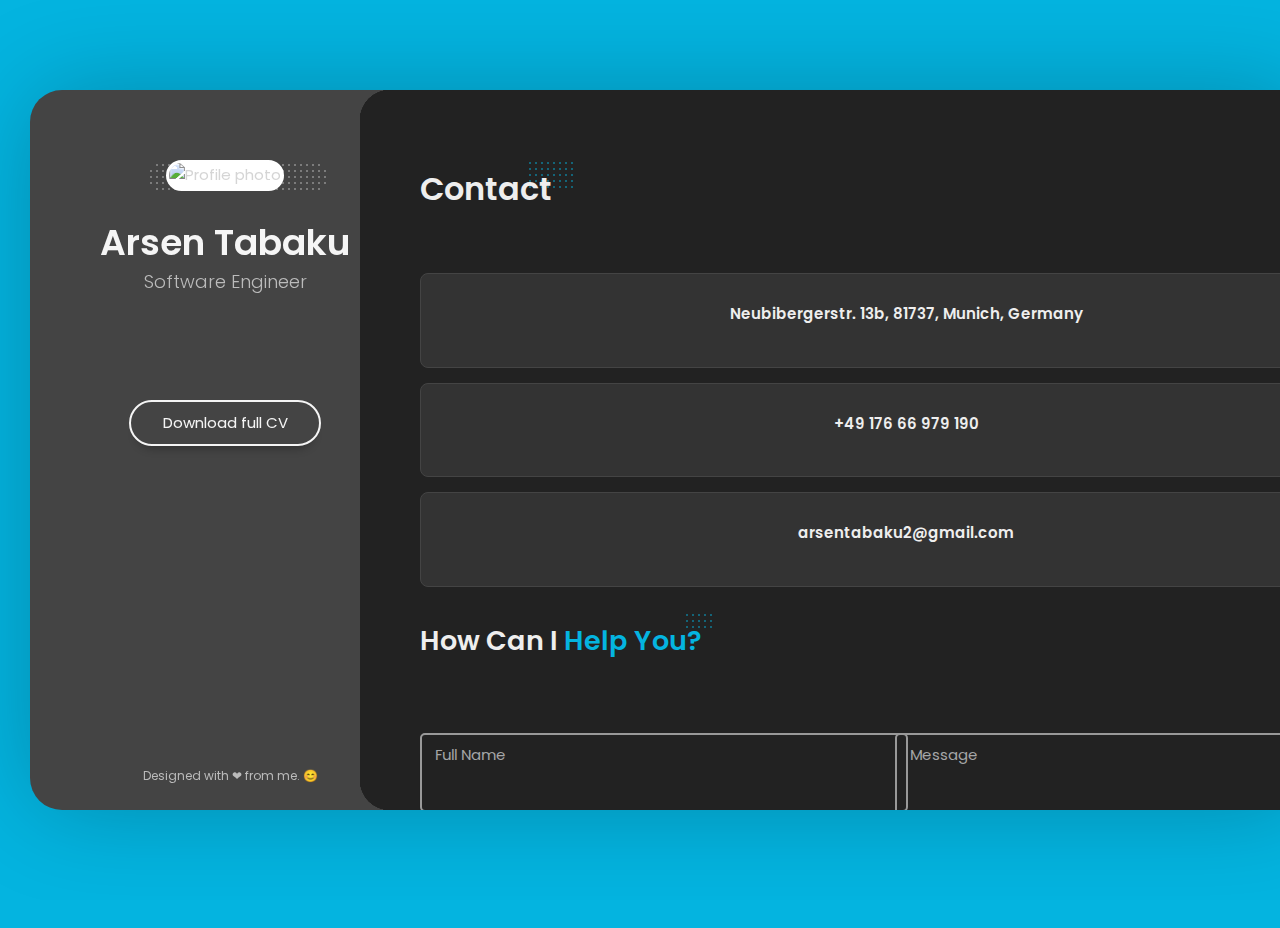
==== commit a3a4539d: "Updated certifications and awards section" ====
--- a/index.html
+++ b/index.html
@@ -3,7 +3,6 @@
 
 <head>
   <meta charset="UTF-8" />
-  <meta http-equiv="X-UA-Compatible" content="IE=edge">
   <title>Arsen Tabaku - Personal website</title>
   <meta name="viewport" content="width=device-width, initial-scale=1, maximum-scale=1" />
   <meta name="description" content="Arsen Tabaku - Personal website" />
@@ -20,7 +19,7 @@
   <link rel="stylesheet" href="css/main.css" type="text/css">
 </head>
 
-<body>
+<body oncontextmenu="return false;">
   <!-- Animated Background -->
   <div class="lm-animated-bg" style="background-image: url(img/main_bg.png);"></div>
   <!-- /Animated Background -->
@@ -67,12 +66,12 @@
               <span class="link-text">Resume</span>
             </a>
           </li>
-          <li>
+          <!-- <li>
             <a href="#portfolio" class="nav-anim">
               <span class="menu-icon lnr lnr-briefcase"></span>
               <span class="link-text">Portfolio</span>
             </a>
-          </li>
+          </li> -->
           <li>
             <a href="#blog" class="nav-anim">
               <span class="menu-icon lnr lnr-book"></span>
@@ -89,17 +88,17 @@
 
         <div class="social-links">
           <ul>
-            <li><a href="https://www.linkedin.com/in/arsentabaku/" target="_blank"><i
-                  class="fab fa-linkedin-in"></i></a></li>
-            <li><a href="https://www.facebook.com/arsentabaku2/" target="_blank"><i class="fab fa-facebook-f"></i></a>
+            <li><a href="https://github.com/arsentabaku/" target="_blank"><i class="fab fa-github"></i></a>
             </li>
-            <li><a href="https://www.instagram.com/arsentabaku/" target="_blank"><i class="fab fa-instagram"></i></a>
+            <li><a href="https://linkedin.com/in/arsentabaku/" target="_blank"><i class="fab fa-linkedin-in"></i></a>
+            </li>
+            <li><a href="https://facebook.com/arsentabaku2/" target="_blank"><i class="fab fa-facebook-f"></i></a>
             </li>
           </ul>
         </div>
 
         <div class="header-buttons">
-          <a href="#" target="_blank" class="btn btn-primary ">Download full CV</a>
+          <a href="./documents/resume.pdf" target="_blank" class="btn btn-primary ">Download full CV</a>
         </div>
 
         <div class="copyrights">
@@ -138,7 +137,7 @@
                         <div class="sp-subtitle">
                           <div class="item">
                             <div class="sp-subtitle">
-                              <p>“First, solve the problem. Then, write the code.” – John Johnson</p>
+                              <p>“First, solve the problem. Then, write the code.”</p>
                             </div>
                           </div>
                         </div>
@@ -160,38 +159,39 @@
               <!-- Personal Information -->
               <div class="row">
                 <div class="col-xs-12 col-sm-7">
-                  <p>Proin volutpat mauris ac pellentesque pharetra. Suspendisse congue elit vel odio suscipit, sit amet
-                    tempor nisl imperdiet. Quisque ex justo, faucibus ut mi in, condimentum finibus dolor. Aliquam vitae
-                    hendrerit dolor, eget imperdiet mauris. Maecenas et ante id ipsum condimentum dictum et vel massa.
-                    Ut in imperdiet dolor, vel consectetur dui.</p>
+                  <p>Full-stack software engineer, currently working at VRdirect GmbH. Ability to work
+                    hard and learn quickly, often in high-pressure situations, in order to fully understand a new
+                    product, platform, or any mixture of the two. Experienced in object-oriented programming and keen to
+                    solve real life problems by using the power of software engineering principles. Strong
+                    troubleshooting and problem solving skills with an analytical mindset and logical thinking.</p>
                 </div>
 
                 <div class="col-xs-12 col-sm-5">
                   <div class="info-list">
                     <ul>
                       <li>
-                        <span class="title">Age</span>
-                        <span class="value">25</span>
+                        <span class="title">Address: </span>
+                        <span class="value">Munich, Germany</span>
                       </li>
 
                       <li>
-                        <span class="title">Residence</span>
-                        <span class="value">Germany</span>
-                      </li>
-
-                      <li>
-                        <span class="title">Address</span>
-                        <span class="value">Germany, Munich</span>
-                      </li>
-
-                      <li>
-                        <span class="title">Email</span>
+                        <span class="title">Email: </span>
                         <span class="value">arsentabaku2@gmail.com</span>
                       </li>
 
                       <li>
-                        <span class="title">Phone</span>
-                        <span class="value">+49 176 66 979 019</span>
+                        <span class="title">Phone: </span>
+                        <span class="value">+49 (0)176 66979019</span>
+                      </li>
+
+                      <li>
+                        <span class="title">Birthday: </span>
+                        <span class="value">03/06/1997</span>
+                      </li>
+
+                      <li>
+                        <span class="title">Nationality: </span>
+                        <span class="value">Albanian</span>
                       </li>
                     </ul>
                   </div>
@@ -205,7 +205,7 @@
               <div class="row">
                 <div class="col-xs-12 col-sm-12">
                   <div class="block-title">
-                    <h3>What <span>I Do</span></h3>
+                    <h3>What <span>I Do?</span></h3>
                   </div>
                 </div>
               </div>
@@ -216,22 +216,23 @@
                     <div class="info-list-w-icon">
                       <div class="info-block-w-icon">
                         <div class="ci-icon">
-                          <i class="lnr lnr-store"></i>
+                          <i class="lnr lnr-laptop"></i>
                         </div>
                         <div class="ci-text">
-                          <h4>Ecommerce</h4>
-                          <p>Pellentesque pellentesque, ipsum sit amet auctor accumsan, odio tortor bibendum massa, sit
-                            amet ultricies ex lectus scelerisque nibh. Ut non sodales.</p>
+                          <h4>Web Development</h4>
+                          <p>Through strategy, design and cutting-edge technologies, I create professionally crafted
+                            websites, which let your brand talk to your customers the way you would.</p>
                         </div>
                       </div>
                       <div class="info-block-w-icon">
                         <div class="ci-icon">
-                          <i class="lnr lnr-laptop-phone"></i>
+                          <i class="lnr lnr-smartphone"></i>
                         </div>
                         <div class="ci-text">
-                          <h4>Web Design</h4>
-                          <p>Pellentesque pellentesque, ipsum sit amet auctor accumsan, odio tortor bibendum massa, sit
-                            amet ultricies ex lectus scelerisque nibh. Ut non sodales.</p>
+                          <h4>Mobile Development</h4>
+                          <p>If you have a product you want to bring closer to your clients, I will create
+                            high performing, digitally transformative and feature-packed native mobile applications for
+                            Android and iOS devices.</p>
                         </div>
                       </div>
                     </div>
@@ -243,22 +244,24 @@
                     <div class="info-list-w-icon">
                       <div class="info-block-w-icon">
                         <div class="ci-icon">
-                          <i class="lnr lnr-pencil"></i>
+                          <i class="lnr lnr-select"></i>
                         </div>
                         <div class="ci-text">
-                          <h4>Copywriting</h4>
-                          <p>Pellentesque pellentesque, ipsum sit amet auctor accumsan, odio tortor bibendum massa, sit
-                            amet ultricies ex lectus scelerisque nibh. Ut non sodales.</p>
+                          <h4>Software Testing & QA</h4>
+                          <p>I make your product unbreakable through rigorous testing (unit, integration and UI testing)
+                            by providing supreme quality assurance through deep understanding of your business goals.
+                          </p>
                         </div>
                       </div>
                       <div class="info-block-w-icon">
                         <div class="ci-icon">
-                          <i class="lnr lnr-flag"></i>
+                          <i class="lnr lnr-magic-wand"></i>
                         </div>
                         <div class="ci-text">
-                          <h4>Management</h4>
-                          <p>Pellentesque pellentesque, ipsum sit amet auctor accumsan, odio tortor bibendum massa, sit
-                            amet ultricies ex lectus scelerisque nibh. Ut non sodales.</p>
+                          <h4>UI/UX Design</h4>
+                          <p>I provide detail-oriented services in UI/UX design which are focused on exceeding client
+                            expectations by creating beautiful, user-friendly designs of web and mobile applications.
+                          </p>
                         </div>
                       </div>
                     </div>
@@ -281,74 +284,67 @@
               <div class="row">
                 <div class="col-xs-12 col-sm-12">
                   <div class="testimonials owl-carousel">
-                    <!-- Testimonial 1 -->
                     <div class="testimonial">
                       <div class="img">
-                        <img src="img/testimonials/testimonial-1.jpg" alt="Alex Smith">
+                        <img src="img/testimonials/dhfpg.jpeg">
                       </div>
                       <div class="text">
-                        <p>Vivamus at molestie dui, eu ornare orci. Curabitur vel egestas dolor. Nulla condimentum nunc
-                          sit amet urna tempus finibus. Duis mollis leo id ligula pellentesque, at vehicula dui
-                          ultrices.</p>
+                        <p>Mr. Tabaku quickly and safely familiarized himself with the respective areas of
+                          responsibility and carried out his activities independently and conscientiously. His behavior
+                          in dealing with superiors and colleagues was always flawless.</p>
                       </div>
 
                       <div class="author-info">
-                        <h4 class="author">Julia Hickman</h4>
-                        <h5 class="company">Omni Source</h5>
+                        <h4 class="author">Prof. Dr. Sven Gehring</h4>
+                        <h5 class="company">Chief Information Officer at DHfPG</h5>
                         <div class="icon">
                           <i class="fas fa-quote-right"></i>
                         </div>
                       </div>
                     </div>
-                    <!-- End of Testimonial 1 -->
-
-                    <!-- Testimonial 2 -->
+
                     <div class="testimonial">
                       <div class="img">
-                        <img src="img/testimonials/testimonial-2.jpg" alt="Alex Smith">
+                        <img src="img/testimonials/zema.jpg">
                       </div>
                       <div class="text">
-                        <p>Vivamus at molestie dui, eu ornare orci. Curabitur vel egestas dolor. Nulla condimentum nunc
-                          sit amet urna tempus finibus. Duis mollis leo id ligula pellentesque, at vehicula dui
-                          ultrices.</p>
+                        <p>Arsen got adapted real fast with the product and the team where he showed he is a great
+                          team player. He has good problem solving skills and the tasks assigned to him were always
+                          completed to our complete satisfaction.</p>
                       </div>
 
                       <div class="author-info">
-                        <h4 class="author">Robert Watkins</h4>
-                        <h5 class="company">Endicott Shoes</h5>
+                        <h4 class="author">Dr. Leenhard Hörauf</h4>
+                        <h5 class="company">Team Leader for 4.0 Indrustry at ZeMA</h5>
                         <div class="icon">
                           <i class="fas fa-quote-right"></i>
                         </div>
                       </div>
                     </div>
-                    <!-- End of Testimonial 2 -->
-
-                    <!-- Testimonial 3 -->
+
                     <div class="testimonial">
                       <div class="img">
-                        <img src="img/testimonials/testimonial-3.jpg" alt="Alex Smith">
+                        <img src="img/testimonials/hci.jpg">
                       </div>
                       <div class="text">
-                        <p>Vivamus at molestie dui, eu ornare orci. Curabitur vel egestas dolor. Nulla condimentum nunc
-                          sit amet urna tempus finibus. Duis mollis leo id ligula pellentesque, at vehicula dui
-                          ultrices.</p>
+                        <p>I have advised Arsen through all his master thesis and I was very happy to be his supervisor
+                          because we did not only have very interesting discussions, but Arsen was very
+                          good at comming up with innovative solutions to real life problems.</p>
                       </div>
 
                       <div class="author-info">
-                        <h4 class="author">Kristin Carroll</h4>
-                        <h5 class="company">Helping Hand</h5>
+                        <h4 class="author">Dr. Bruno Fruchard</h4>
+                        <h5 class="company">Postdoctoral reasearcher at MMCI, HCI Lab</h5>
                         <div class="icon">
                           <i class="fas fa-quote-right"></i>
                         </div>
                       </div>
                     </div>
-                    <!-- End of Testimonial 3 -->
-                  </div>
-                </div>
-              </div>
+                  </div>
+                </div>
+              </div>
+              <div w3-include-html="content.html"></div>
               <!-- End of Testimonials -->
-
-              <div class="white-space-50"></div>
 
             </div>
           </section>
@@ -407,7 +403,20 @@
                       <div class="right-part">
                         <h4 class="item-title">Full-stack Software Engineer</h4>
                         <p>Supporting the development of multiple softwares (web, mobile, desktop) by developing new
-                          features and implementing unit and e2e tests.</p>
+                          features, implementing unit/e2e tests and improving overall architecture.
+                      </div>
+                    </div>
+
+                    <div class="timeline-item clearfix">
+                      <div class="left-part">
+                        <h5 class="item-period">11/2021-11/2022</h5>
+                        <span class="item-company">Curb Hero</span>
+                      </div>
+                      <div class="divider"></div>
+                      <div class="right-part">
+                        <h4 class="item-title">QA Engineer (Part time)</h4>
+                        <p>Planned, created and managed the overall quality planning strategy by creating comprehensive
+                          e2e/unit tests to simplify testing process.</p>
                       </div>
                     </div>
 
@@ -419,7 +428,7 @@
                       <div class="divider"></div>
                       <div class="right-part">
                         <h4 class="item-title">Master Thesis Student</h4>
-                        <p>Conceptualized and implemented physics-based metaphors in VR by using users pre-existing
+                        <p>Conceptualized and implemented physics-based metaphors in VR based on users pre-existing
                           knowledge to provide more natural interactions.</p>
                       </div>
                     </div>
@@ -432,8 +441,8 @@
                       <div class="divider"></div>
                       <div class="right-part">
                         <h4 class="item-title">Software Developer (Part time)</h4>
-                        <p>Developed a VR application to assemble/disassemble complex 3D models where employees can
-                          practice before using them in real world.
+                        <p>Developed a VR application to (dis)assemble complex 3D models
+                          where employees can practice before using them in the real world.
                         </p>
                       </div>
                     </div>
@@ -446,8 +455,8 @@
                       <div class="divider"></div>
                       <div class="right-part">
                         <h4 class="item-title">Software Developer (Intern)</h4>
-                        <p>Developed a virtual gym using 360 cameras where fitness instructors can navigate through to
-                          help the customers that need assistance.
+                        <p>Developed an interactive virtual tour for a gym where instructors can
+                          navigate through to help customers that need assistance.
                         </p>
                       </div>
                     </div>
@@ -455,13 +464,13 @@
                     <div class="timeline-item clearfix">
                       <div class="left-part">
                         <h5 class="item-period">07/2018-06/2019</h5>
-                        <span class="item-company">Hardsoft</span>
+                        <span class="item-company">Tirana IT Education</span>
                       </div>
                       <div class="divider"></div>
                       <div class="right-part">
-                        <h4 class="item-title">Coding mentor</h4>
-                        <p>Tutoring university students subjects like IT basics, Algorithmics and Data Structures and
-                          Web programming.
+                        <h4 class="item-title">Coding Mentor (Part time)</h4>
+                        <p>Tutored university students subjects like IT basics, Algorithmics and
+                          Data Structures and Web programming.
                         </p>
                       </div>
                     </div>
@@ -472,39 +481,55 @@
                 <div class="col-xs-12 col-sm-5">
                   <!-- Programming Skills -->
                   <div class="block-title">
-                    <h3>Main Programming <span>Skills</span></h3>
+                    <h3>Top Programming <span>Skills</span></h3>
                   </div>
 
                   <div class="skills-info skills-second-style">
                     <div class="skill clearfix">
                       <h4>Angular</h4>
+                      <div class="skill-value">90%</div>
+                    </div>
+                    <div class="skill-container skill-90">
+                      <div class="skill-percentage"></div>
+                    </div>
+
+                    <div class="skill clearfix">
+                      <h4>Angular Material</h4>
+                      <div class="skill-value">90%</div>
+                    </div>
+                    <div class="skill-container skill-90">
+                      <div class="skill-percentage"></div>
+                    </div>
+
+                    <div class="skill clearfix">
+                      <h4>TypeScript / JavaScript</h4>
                       <div class="skill-value">85%</div>
                     </div>
-                    <div class="skill-container skill-8">
-                      <div class="skill-percentage"></div>
-                    </div>
-
-                    <div class="skill clearfix">
-                      <h4>TypeScript / JavaScript</h4>
-                      <div class="skill-value">90%</div>
-                    </div>
-                    <div class="skill-container skill-9">
-                      <div class="skill-percentage"></div>
-                    </div>
-
-                    <div class="skill clearfix">
-                      <h4>JavaScript</h4>
-                      <div class="skill-value">90%</div>
-                    </div>
-                    <div class="skill-container skill-9">
-                      <div class="skill-percentage"></div>
-                    </div>
-
-                    <div class="skill clearfix">
-                      <h4>NodeJs</h4>
-                      <div class="skill-value">70%</div>
-                    </div>
-                    <div class="skill-container skill-7">
+                    <div class="skill-container skill-85">
+                      <div class="skill-percentage"></div>
+                    </div>
+
+                    <div class="skill clearfix">
+                      <h4>NestJs</h4>
+                      <div class="skill-value">80%</div>
+                    </div>
+                    <div class="skill-container skill-80">
+                      <div class="skill-percentage"></div>
+                    </div>
+
+                    <div class="skill clearfix">
+                      <h4>Cypress</h4>
+                      <div class="skill-value">80%</div>
+                    </div>
+                    <div class="skill-container skill-80">
+                      <div class="skill-percentage"></div>
+                    </div>
+
+                    <div class="skill clearfix">
+                      <h4>Appium</h4>
+                      <div class="skill-value">80%</div>
+                    </div>
+                    <div class="skill-container skill-80">
                       <div class="skill-percentage"></div>
                     </div>
 
@@ -512,39 +537,7 @@
                       <h4>Nativescript</h4>
                       <div class="skill-value">70%</div>
                     </div>
-                    <div class="skill-container skill-7">
-                      <div class="skill-percentage"></div>
-                    </div>
-
-                    <div class="skill clearfix">
-                      <h4>Cypress</h4>
-                      <div class="skill-value">80%</div>
-                    </div>
-                    <div class="skill-container skill-8">
-                      <div class="skill-percentage"></div>
-                    </div>
-
-                    <div class="skill clearfix">
-                      <h4>Appium</h4>
-                      <div class="skill-value">90%</div>
-                    </div>
-                    <div class="skill-container skill-9">
-                      <div class="skill-percentage"></div>
-                    </div>
-
-                    <div class="skill clearfix">
-                      <h4>Source Control</h4>
-                      <div class="skill-value">70%</div>
-                    </div>
-                    <div class="skill-container skill-7">
-                      <div class="skill-percentage"></div>
-                    </div>
-
-                    <div class="skill clearfix">
-                      <h4>DevOps</h4>
-                      <div class="skill-value">60%</div>
-                    </div>
-                    <div class="skill-container skill-6">
+                    <div class="skill-container skill-70">
                       <div class="skill-percentage"></div>
                     </div>
                   </div>
@@ -559,10 +552,18 @@
 
                   <div class="skills-info skills-second-style">
                     <div class="skill clearfix">
+                      <h4>Clean Code</h4>
+                      <div class="skill-value">100%</div>
+                    </div>
+                    <div class="skill-container skill-100">
+                      <div class="skill-percentage"></div>
+                    </div>
+
+                    <div class="skill clearfix">
                       <h4>Agile Methodologies</h4>
                       <div class="skill-value">90%</div>
                     </div>
-                    <div class="skill-container skill-9">
+                    <div class="skill-container skill-90">
                       <div class="skill-percentage"></div>
                     </div>
 
@@ -570,31 +571,39 @@
                       <h4>Solid Principles</h4>
                       <div class="skill-value">85%</div>
                     </div>
-                    <div class="skill-container skill-8">
+                    <div class="skill-container skill-85">
                       <div class="skill-percentage"></div>
                     </div>
 
                     <div class="skill clearfix">
                       <h4>YAGNI Principle</h4>
+                      <div class="skill-value">80%</div>
+                    </div>
+                    <div class="skill-container skill-80">
+                      <div class="skill-percentage"></div>
+                    </div>
+
+                    <div class="skill clearfix">
+                      <h4>KISS Principle</h4>
+                      <div class="skill-value">80%</div>
+                    </div>
+                    <div class="skill-container skill-80">
+                      <div class="skill-percentage"></div>
+                    </div>
+
+                    <div class="skill clearfix">
+                      <h4>DRY Principle</h4>
+                      <div class="skill-value">80%</div>
+                    </div>
+                    <div class="skill-container skill-80">
+                      <div class="skill-percentage"></div>
+                    </div>
+
+                    <div class="skill clearfix">
+                      <h4>SLAP Principle</h4>
                       <div class="skill-value">70%</div>
                     </div>
-                    <div class="skill-container skill-7">
-                      <div class="skill-percentage"></div>
-                    </div>
-
-                    <div class="skill clearfix">
-                      <h4>Clean Code</h4>
-                      <div class="skill-value">90%</div>
-                    </div>
-                    <div class="skill-container skill-9">
-                      <div class="skill-percentage"></div>
-                    </div>
-
-                    <div class="skill clearfix">
-                      <h4>Desing patterns</h4>
-                      <div class="skill-value">50%</div>
-                    </div>
-                    <div class="skill-container skill-5">
+                    <div class="skill-container skill-70">
                       <div class="skill-percentage"></div>
                     </div>
                   </div>
@@ -638,26 +647,99 @@
                 <div class="col-xs-12 col-sm-6">
                   <div class="certificate-item clearfix">
                     <div class="certi-logo">
-                      <img src="img/certifications/university_of_tirana.png" alt="University of Tirana">
+                      <img src="img/certifications/udemy-certification.png" alt="University of Tirana">
                     </div>
 
                     <div class="certi-content">
                       <div class="certi-title">
-                        <h4>Best student of the year</h4>
+                        <h4>Clean Code</h4>
                       </div>
                       <div class="certi-id">
-                        <span>Awarded as best student of the year with a GPA of 10/10.</span>
+                        <span>Gained comprehensive knowledge in ensuring code clarity and simplicity.</span>
                       </div>
                       <div class="certi-date">
-                        <span>July 2018</span>
+                        <span>May 2022</span>
                       </div>
                       <div class="certi-company">
-                        <span>University of Tirana</span>
-                      </div>
-                    </div>
-                  </div>
-                </div>
-
+                        <span>Udemy</span>
+                      </div>
+                    </div>
+                  </div>
+                </div>
+
+                <div class="col-xs-12 col-sm-6">
+                  <div class="certificate-item clearfix">
+                    <div class="certi-logo">
+                      <img src="img/certifications/udemy-certification.png" alt="University of Tirana">
+                    </div>
+
+                    <div class="certi-content">
+                      <div class="certi-title">
+                        <h4>Typescript</h4>
+                      </div>
+                      <div class="certi-id">
+                        <span>Delved deep into Typescript, ensuring efficient and scalable app development.</span>
+                      </div>
+                      <div class="certi-date">
+                        <span>October 2021</span>
+                      </div>
+                      <div class="certi-company">
+                        <span>Udemy</span>
+                      </div>
+                    </div>
+                  </div>
+                </div>
+              </div>
+
+              <div class="row">
+                <div class="col-xs-12 col-sm-6">
+                  <div class="certificate-item clearfix">
+                    <div class="certi-logo">
+                      <img src="img/certifications/udemy-certification.png" alt="University of Tirana">
+                    </div>
+
+                    <div class="certi-content">
+                      <div class="certi-title">
+                        <h4>NestJs</h4>
+                      </div>
+                      <div class="certi-id">
+                        <span>Achieved a deep understanding of NestJs principles & methodologies.</span>
+                      </div>
+                      <div class="certi-date">
+                        <span>March 2021</span>
+                      </div>
+                      <div class="certi-company">
+                        <span>Udemy</span>
+                      </div>
+                    </div>
+                  </div>
+                </div>
+
+                <div class="col-xs-12 col-sm-6">
+                  <div class="certificate-item clearfix">
+                    <div class="certi-logo">
+                      <img src="img/certifications/udemy-certification.png" alt="University of Tirana">
+                    </div>
+
+                    <div class="certi-content">
+                      <div class="certi-title">
+                        <h4>Angular</h4>
+                      </div>
+                      <div class="certi-id">
+                        <span>Successfully mastered Angular concepts and best practices.</span>
+                      </div>
+                      <div class="certi-date">
+                        <span>November 2020</span>
+                      </div>
+                      <div class="certi-company">
+                        <span>Udemy</span>
+                      </div>
+                    </div>
+                  </div>
+                </div>
+              </div>
+
+              <div class="row">
                 <div class="col-xs-12 col-sm-6">
                   <div class="certificate-item clearfix">
                     <div class="certi-logo">
@@ -666,10 +748,33 @@
 
                     <div class="certi-content">
                       <div class="certi-title">
-                        <h4>Best student of the year</h4>
+                        <h4>GPA Excellence Award</h4>
                       </div>
                       <div class="certi-id">
-                        <span>Awarded as best student of the year with a GPA of 9.9/10.</span>
+                        <span>Top student of the year with a 10.0 GPA, showcasing a passion for learning.</span>
+                      </div>
+                      <div class="certi-date">
+                        <span>July 2018</span>
+                      </div>
+                      <div class="certi-company">
+                        <span>University of Tirana</span>
+                      </div>
+                    </div>
+                  </div>
+                </div>
+
+                <div class="col-xs-12 col-sm-6">
+                  <div class="certificate-item clearfix">
+                    <div class="certi-logo">
+                      <img src="img/certifications/university_of_tirana.png" alt="University of Tirana">
+                    </div>
+
+                    <div class="certi-content">
+                      <div class="certi-title">
+                        <h4>GPA Excellence Award</h4>
+                      </div>
+                      <div class="certi-id">
+                        <span>Top student of the year with a 10.0 GPA, showcasing a passion for learning.</span>
                       </div>
                       <div class="certi-date">
                         <span>July 2017</span>
@@ -749,8 +854,8 @@
                       <figure class="item lbvideo" data-groups='["category_all", "category_vimeo-videos"]'>
                         <div class="portfolio-item-img">
                           <img src="img/portfolio/3.jpg" alt="Vimeo Video 1" title="" />
-                          <a href="https://player.vimeo.com/video/158284739" class="lightbox mfp-iframe"
-                            title="Vimeo Video 1"></a>
+                          <a href="https://www.youtube.com/embed?v=ad9aHgO907g&ab_channel=HarmonyinCode"
+                            class="lightbox mfp-iframe" title="Vimeo Video 1"></a>
                         </div>
 
                         <i class="fas fa-video"></i>
@@ -783,7 +888,7 @@
                       <figure class="item lbvideo" data-groups='["category_all", "category_youtube-videos"]'>
                         <div class="portfolio-item-img">
                           <img src="img/portfolio/6.jpg" alt="YouTube Video 1" title="" />
-                          <a href="https://www.youtube.com/embed/bg0gv2YpIok" class="lightbox mfp-iframe"
+                          <a href="https://www.youtube.com/embed/ESGn68EOSwA" class="lightbox mfp-iframe"
                             title="YouTube Video 1"></a>
                         </div>
 
@@ -816,18 +921,19 @@
                       <div class="blog-card">
                         <div class="media-block">
                           <div class="category">
-                            <a href="#" title="View all posts in Design">Design</a>
+                            <a href="#" title="View all posts in Design">Frontend</a>
                           </div>
-                          <a href="blog/blog-post-1.html">
-                            <img src="img/blog/blog_post_1.jpg" class="size-blog-masonry-image-two-c"
-                              alt="Why I Switched to Sketch For UI Design" title="" />
+                          <a href="blog/angular-best-practices.html">
+                            <img src="img/blog/angular-practices.jpg" class="size-blog-masonry-image-two-c"
+                              alt="Angular Best Practices for Building Scalable Applications" title="" width="380px"
+                              height="200px" />
                             <div class="mask"></div>
                           </a>
                         </div>
                         <div class="post-info">
-                          <div class="post-date">05 Mar 2020</div>
-                          <a href="blog/blog-post-1.html">
-                            <h4 class="blog-item-title">Why I Switched to Sketch For UI Design</h4>
+                          <div class="post-date">16 Dec 2022</div>
+                          <a href="blog/angular-best-practices.html">
+                            <h4 class="blog-item-title">Angular Best Practices for Building Scalable Applications</h4>
                           </a>
                         </div>
                       </div>
@@ -839,18 +945,18 @@
                       <div class="blog-card">
                         <div class="media-block">
                           <div class="category">
-                            <a href="#" title="View all posts in UI">UI</a>
+                            <a href="#" title="View all posts in UI">Software Engineering</a>
                           </div>
-                          <a href="blog/blog-post-1.html">
-                            <img src="img/blog/blog_post_2.jpg" class="size-blog-masonry-image-two-c"
-                              alt="Best Practices for Animated Progress Indicators" title="" />
+                          <a href="blog/clean-code-importance.html">
+                            <img src="img/blog/clean-code.jpg" class="size-blog-masonry-image-two-c"
+                              alt="The Importance of Writing Clean Code" title="" width="380px" height="200px" />
                             <div class="mask"></div>
                           </a>
                         </div>
                         <div class="post-info">
-                          <div class="post-date">23 Feb 2020</div>
-                          <a href="blog/blog-post-1.html">
-                            <h4 class="blog-item-title">Best Practices for Animated Progress Indicators</h4>
+                          <div class="post-date">03 Oct 2022</div>
+                          <a href="blog/clean-code-importance.html">
+                            <h4 class="blog-item-title">The Importance of Writing Clean Code</h4>
                           </a>
                         </div>
                       </div>
@@ -862,18 +968,18 @@
                       <div class="blog-card">
                         <div class="media-block">
                           <div class="category">
-                            <a href="#" title="View all posts in Design">Design</a>
+                            <a href="#" title="View all posts in UI">Backend</a>
                           </div>
-                          <a href="blog/blog-post-1.html">
-                            <img src="img/blog/blog_post_3.jpg" class="size-blog-masonry-image-two-c"
-                              alt="Designing the Perfect Feature Comparison Table" title="" />
+                          <a href="blog/nestjs-best-practices.html">
+                            <img src="img/blog/nestjs.png" class="size-blog-masonry-image-two-c" width="380px"
+                              height="200px" />
                             <div class="mask"></div>
                           </a>
                         </div>
                         <div class="post-info">
-                          <div class="post-date">06 Feb 2020</div>
-                          <a href="blog/blog-post-1.html">
-                            <h4 class="blog-item-title">Designing the Perfect Feature Comparison Table</h4>
+                          <div class="post-date">25 Aug 2022</div>
+                          <a href="blog/nestjs-best-practices.html">
+                            <h4 class="blog-item-title">Building High-Quality NestJs Applications: Best Practices</h4>
                           </a>
                         </div>
                       </div>
@@ -885,28 +991,29 @@
                       <div class="blog-card">
                         <div class="media-block">
                           <div class="category">
-                            <a href="#" title="View all posts in E-Commerce">UI</a>
+                            <a href="#">Software Planning</a>
                           </div>
-                          <a href="blog/blog-post-1.html">
-                            <img src="img/blog/blog_post_4.jpg" class="size-blog-masonry-image-two-c"
-                              alt="An Overview of E-Commerce Platforms" title="" />
+                          <a href="blog/software-planning-and-architecture.html">
+                            <img src="img/blog/software-development-project-planning.jpg"
+                              class="size-blog-masonry-image-two-c" width="380px" height="200px" />
                             <div class="mask"></div>
                           </a>
                         </div>
                         <div class="post-info">
-                          <div class="post-date">07 Jan 2020</div>
-                          <a href="blog/blog-post-1.html">
-                            <h4 class="blog-item-title">An Overview of E-Commerce Platforms</h4>
+                          <div class="post-date">01 June 2022</div>
+                          <a href="blog/software-planning-and-architecture.html">
+                            <h4 class="blog-item-title">Software Planning and Architecture: Keys to Project Success
+                            </h4>
                           </a>
                         </div>
                       </div>
                     </div>
                     <!-- End of Blog Post 4 -->
+
                   </div>
                 </div>
               </div>
             </div>
-
 
           </section>
           <!-- End of Blog Subpage -->
@@ -923,7 +1030,7 @@
                 <div class="col-xs-12 col-sm-4">
                   <div class="lm-info-block gray-default">
                     <i class="lnr lnr-map-marker"></i>
-                    <h4>Karl-Theodor-Strasse 75, 80803, Munich, Germany</h4>
+                    <h4>Neubibergerstr. 13b, 81737, Munich, Germany</h4>
                     <span class="lm-info-block-value"></span>
                     <span class="lm-info-block-text"></span>
                   </div>
@@ -950,7 +1057,8 @@
                     <h3 style="padding-bottom: 27px; font-size: 27px;">How Can I <span>Help You?</span></h3>
                   </div>
 
-                  <form id="contact_form" class="contact-form" action="contact_form/contact_form.php" method="post">
+                  <form id="contact_form" class="contact-form" action="https://formsubmit.co/arsentabaku2@gmail.com"
+                    method="POST">
 
                     <div class="messages"></div>
 
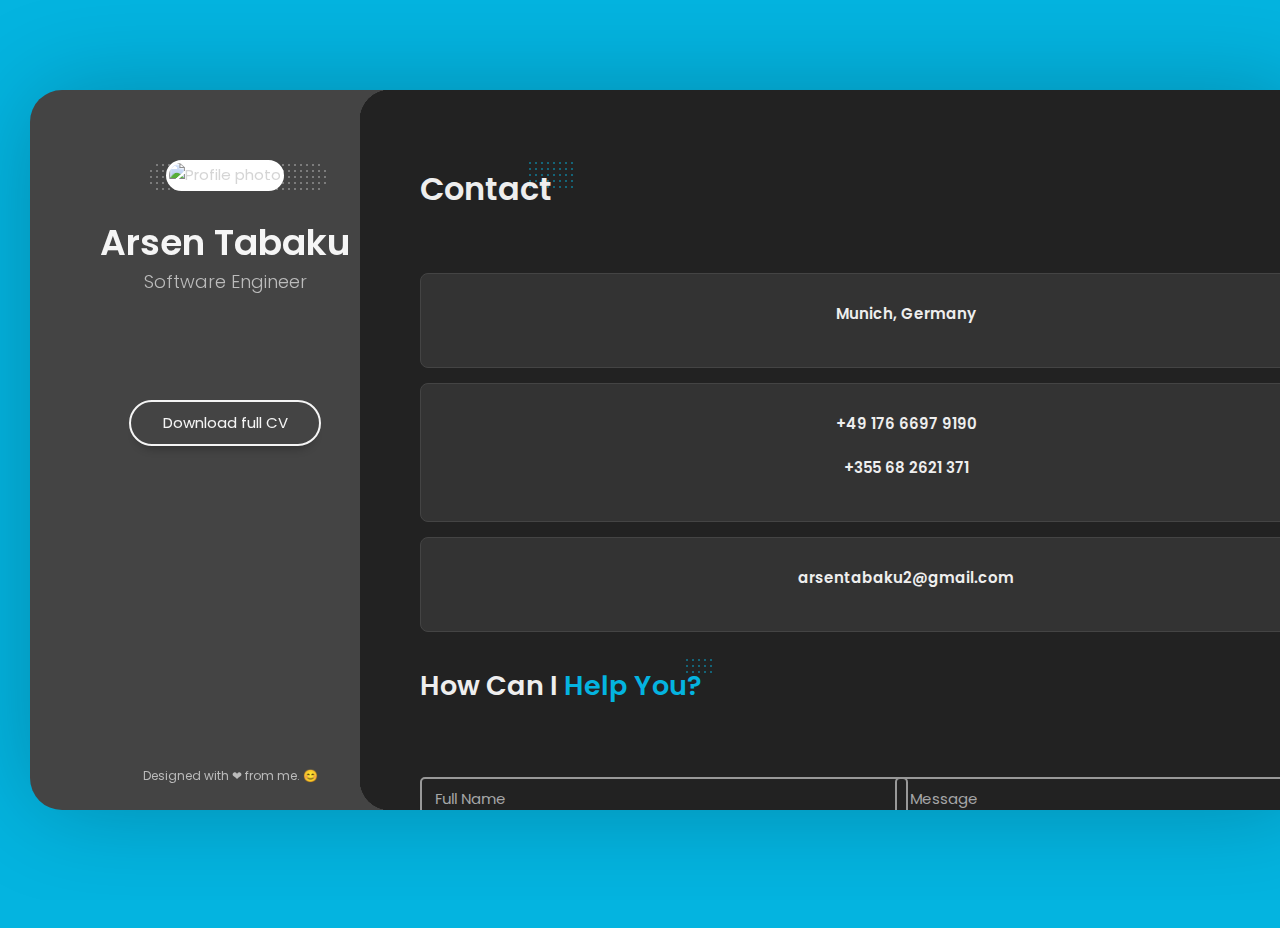
==== commit 7436b7b0: "Debugging" ====
--- a/index.html
+++ b/index.html
@@ -5,11 +5,20 @@
   <meta charset="UTF-8" />
   <title>Arsen Tabaku - Personal website</title>
   <meta name="viewport" content="width=device-width, initial-scale=1, maximum-scale=1" />
-  <meta name="description" content="Arsen Tabaku - Personal website" />
+  <meta name="title" content="Arsen Tabaku - Personal Website">
+  <meta name="description"
+    content="Welcome to my personal website where I showcase my portfolio, skills, and work experience." />
   <meta name="keywords" content="cv, resume, arsen tabaku, portfolio, personal webiste" />
   <meta name="author" content="Arsen Tabaku" />
+
+  <meta property="og:type" content="website">
+  <meta property="og:url" content="https://arsentabaku.github.io">
+  <meta property="og:title" content="Arsen Tabaku - Personal Website">
+  <meta property="og:description"
+    content="Welcome to my personal website where I showcase my portfolio, skills, and work experience.">
+  <meta property="og:image" content="https://arsentabaku.github.io/img/profile_photo.png">
+
   <link rel="shortcut icon" href="img/favicon.ico">
-
   <link rel="stylesheet" href="css/reset.css" type="text/css">
   <link rel="stylesheet" href="css/bootstrap-grid.min.css" type="text/css">
   <link rel="stylesheet" href="css/animations.css" type="text/css">
@@ -66,7 +75,8 @@
               <span class="link-text">Resume</span>
             </a>
           </li>
-          <!-- <li>
+          <!--PORTFOLIOO
+            <li>
             <a href="#portfolio" class="nav-anim">
               <span class="menu-icon lnr lnr-briefcase"></span>
               <span class="link-text">Portfolio</span>
@@ -159,11 +169,15 @@
               <!-- Personal Information -->
               <div class="row">
                 <div class="col-xs-12 col-sm-7">
-                  <p>Full-stack software engineer, currently working at VRdirect GmbH. Ability to work
-                    hard and learn quickly, often in high-pressure situations, in order to fully understand a new
-                    product, platform, or any mixture of the two. Experienced in object-oriented programming and keen to
-                    solve real life problems by using the power of software engineering principles. Strong
-                    troubleshooting and problem solving skills with an analytical mindset and logical thinking.</p>
+                  <p>Full-Stack Software Engineer with a track record of excellence in crafting innovative solutions.
+                    Currently contributing
+                    expertise to VRdirect. Committed to embracing challenges and swiftly mastering new techs, even in
+                    high-pressure
+                    environments. My journey is marked by a strong grasp of software engineering principles, driving me
+                    to create
+                    top-quality software that solves real-world problems. Equipped with a natural aptitude for
+                    troubleshooting and
+                    problem-solving, combined with an analytical and logical mindset.</p>
                 </div>
 
                 <div class="col-xs-12 col-sm-5">
@@ -181,7 +195,7 @@
 
                       <li>
                         <span class="title">Phone: </span>
-                        <span class="value">+49 (0)176 66979019</span>
+                        <span class="value">+49 176 66979019</span>
                       </li>
 
                       <li>
@@ -924,16 +938,17 @@
                             <a href="#" title="View all posts in Design">Frontend</a>
                           </div>
                           <a href="blog/angular-best-practices.html">
-                            <img src="img/blog/angular-practices.jpg" class="size-blog-masonry-image-two-c"
-                              alt="Angular Best Practices for Building Scalable Applications" title="" width="380px"
-                              height="200px" />
+                            <img src="img/blog/angular-practices.jpg" class="size-blog-masonry-image-two-c" alt="🌟
+                              Angular Awesomeness: Top 🥇 Best Practices for Spick-and-Span Code!" title=""
+                              width=" 380px" height="200px" />
                             <div class="mask"></div>
                           </a>
                         </div>
                         <div class="post-info">
                           <div class="post-date">16 Dec 2022</div>
                           <a href="blog/angular-best-practices.html">
-                            <h4 class="blog-item-title">Angular Best Practices for Building Scalable Applications</h4>
+                            <h4 class="blog-item-title">🌟 Angular Awesomeness: Top 🥇 Best Practices for
+                              Spick-and-Span Code!</h4>
                           </a>
                         </div>
                       </div>
@@ -948,15 +963,17 @@
                             <a href="#" title="View all posts in UI">Software Engineering</a>
                           </div>
                           <a href="blog/clean-code-importance.html">
-                            <img src="img/blog/clean-code.jpg" class="size-blog-masonry-image-two-c"
-                              alt="The Importance of Writing Clean Code" title="" width="380px" height="200px" />
+                            <img src="img/blog/clean-code.jpg" class="size-blog-masonry-image-two-c" alt="🪶 NestJS
+                              Mastery: Unleashing the Hero 🦸‍♂️ within with Elite Best Practices!" title=""
+                              width="380px" height="200px" />
                             <div class="mask"></div>
                           </a>
                         </div>
                         <div class="post-info">
                           <div class="post-date">03 Oct 2022</div>
                           <a href="blog/clean-code-importance.html">
-                            <h4 class="blog-item-title">The Importance of Writing Clean Code</h4>
+                            <h4 class="blog-item-title">🪶 NestJS Mastery: Unleashing the Hero 🦸‍♂️ within with Elite
+                              Best Practices!</h4>
                           </a>
                         </div>
                       </div>
@@ -979,7 +996,8 @@
                         <div class="post-info">
                           <div class="post-date">25 Aug 2022</div>
                           <a href="blog/nestjs-best-practices.html">
-                            <h4 class="blog-item-title">Building High-Quality NestJs Applications: Best Practices</h4>
+                            <h4 class="blog-item-title">🧽 Code Hygiene: The Art 🎨 of Maintaining Clean and Pristine
+                              Codebases!</h4>
                           </a>
                         </div>
                       </div>
@@ -1002,8 +1020,8 @@
                         <div class="post-info">
                           <div class="post-date">01 June 2022</div>
                           <a href="blog/software-planning-and-architecture.html">
-                            <h4 class="blog-item-title">Software Planning and Architecture: Keys to Project Success
-                            </h4>
+                            <h4 class="blog-item-title">🏛️ Architecting the Future: Crafting 🛠️ Robust Software with
+                              Visionary Planning! </h4>
                           </a>
                         </div>
                       </div>
@@ -1030,14 +1048,15 @@
                 <div class="col-xs-12 col-sm-4">
                   <div class="lm-info-block gray-default">
                     <i class="lnr lnr-map-marker"></i>
-                    <h4>Neubibergerstr. 13b, 81737, Munich, Germany</h4>
+                    <h4>Munich, Germany</h4>
                     <span class="lm-info-block-value"></span>
                     <span class="lm-info-block-text"></span>
                   </div>
 
                   <div class="lm-info-block gray-default">
                     <i class="lnr lnr-phone-handset"></i>
-                    <h4>+49 176 66 979 190</h4>
+                    <h4>+49 176 6697 9190</h4>
+                    <h4>+355 68 2621 371</h4>
                     <span class="lm-info-block-value"></span>
                     <span class="lm-info-block-text"></span>
                   </div>
